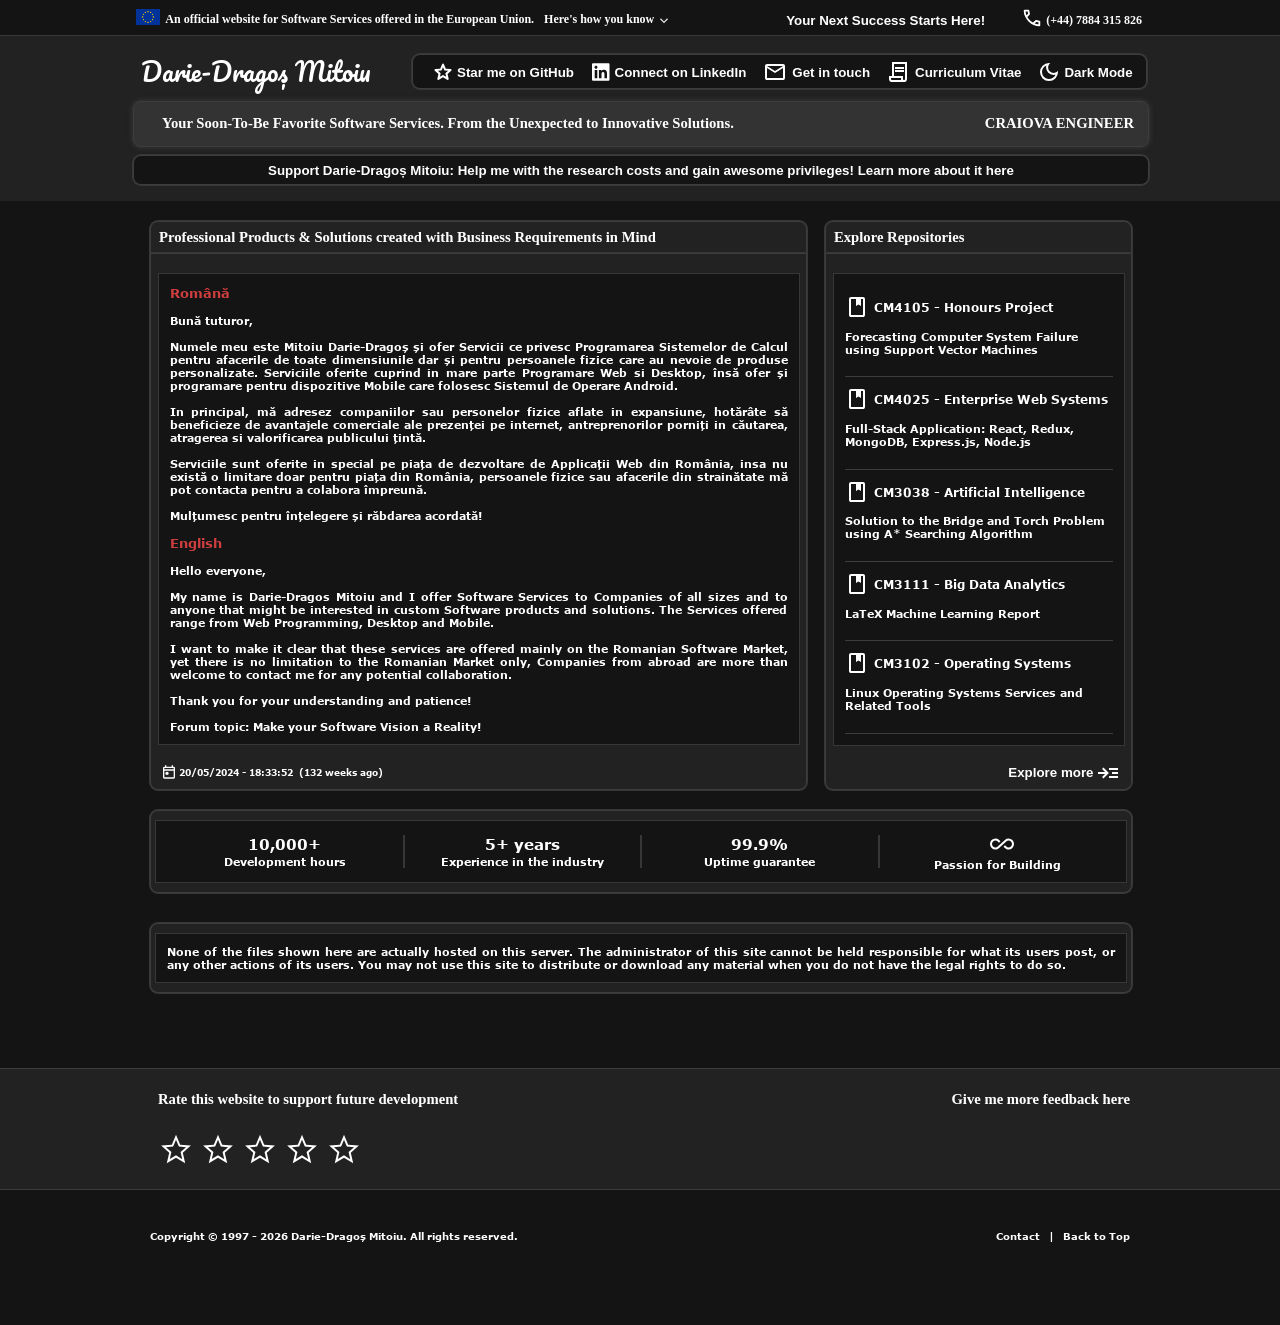
==== index.html @ 04f13c47 "Added Dark and Light Theme" ====
<!DOCTYPE html>
<html xmlns="http://www.w3.org/1999/xhtml" lang="en">
<head>
  <meta http-equiv="X-UA-Compatible" content="IE=Edge" />
  <meta http-equiv="Content-Type" content="text/html, charset=UTF-8" />
  <meta name="referrer" content="strict-origin-when-cross-origin" />
  <meta name="viewport" content="width=device-width, initial-scale=0.4, maximum-scale=1.0, user-scalable=1"/>
  <meta name="google" content="notranslate" />
  <meta name="ROBOTS" content="NOINDEX">
  <link rel="icon" href="./static/images/favicon.ico?v=3" type="image/x-icon" />
  <link rel="stylesheet" href="./static/styles/main.css">
  <title>Darie-Dragos Mitoiu Online</title>
</head>
<body id="bodyel" class="online-body theme-light not-logged">
<script type="text/javascript" src="./main.js" charset="utf-8"></script>
<div class="wrapper">
  <div class="main-banner">
    <div class="sub-banner">
      <div class="sub-banner-content">
        <label for="main-banner-toggle" title="An official website for Software Services offered on the European Market">
          <span>
            An official website for Software Services offered in the European Union.
            <em>Here's how you know</em>
          </span>
        </label>
        <div style="margin-left: auto; display: flex; flex-direction: row;">
          <div style="margin-right: 10px; position:relative; top: 7px;">
            <a href="mailto:dmitoiu@hotmail.com" target="_blank">
              <button class="announcement-button">
                <font color="white">
                  <b>
                    Your Next Success Starts Here!
                  </b>
                </font>
              </button>
            </a>
          </div>
          <div class="main-banner-phone-call">
            <svg xmlns="http://www.w3.org/2000/svg" style="fill: #fff; position:relative; top: 7px;" height="22" viewBox="0 -960 960 960" width="22">
              <path d="M798-120q-125 0-247-54.5T329-329Q229-429 174.5-551T120-798q0-18 12-30t30-12h162q14 0 25 9.5t13 22.5l26
              140q2 16-1 27t-11 19l-97 98q20 37 47.5 71.5T387-386q31 31 65 57.5t72 48.5l94-94q9-9 23.5-13.5T670-390l138
              28q14 4 23 14.5t9 23.5v162q0 18-12 30t-30 12ZM241-600l66-66-17-94h-89q5 41 14 81t26 79Zm358 358q39 17 79.5
              27t81.5 13v-88l-94-19-67 67ZM241-600Zm358 358Z"/>
            </svg>
            <label>
              (+44) 7884 315 826
            </label>
          </div>
        </div>
      </div>
    </div>
    <input type="checkbox" id="main-banner-toggle">
    <div class="banner-details">
      <div class="banner-domain-container">
        <div style="display: flex;flex-direction: row; justify-content: flex-start; align-items: center">
          <svg xmlns="http://www.w3.org/2000/svg" style="fill: #fff; position:relative; top: 0; right: 5px;" height="52" viewBox="0 -960 960 960" width="52">
            <path d="M200-280v-280h80v280h-80Zm240 0v-280h80v280h-80ZM80-120v-80h800v80H80Zm600-160v-280h80v280h-80ZM80-640v-80l400-200 400
            200v80H80Zm178-80h444-444Zm0 0h444L480-830 258-720Z"/>
          </svg>
        </div>
        <div class="domain-container-content">
          <h4>
            Official Websites use .ro domain
          </h4>
          <p>A .ro website should belong to a Romanian national registered in the European Union.
          A request for the domain owner details it is possible.</p>
        </div>
      </div>
      <div class="banner-security-container">
        <div style="display: flex;flex-direction: row; justify-content: flex-start; align-items: center">
          <svg xmlns="http://www.w3.org/2000/svg" style="fill: #fff; position:relative; top: 0; right: 5px;" height="52" viewBox="0 -960 960 960" width="52">
            <path d="M240-80q-33 0-56.5-23.5T160-160v-400q0-33 23.5-56.5T240-640h40v-80q0-83 58.5-141.5T480-920q83 0
            141.5 58.5T680-720v80h40q33 0 56.5 23.5T800-560v400q0 33-23.5 56.5T720-80H240Zm0-80h480v-400H240v400Zm240-120q33
            0 56.5-23.5T560-360q0-33-23.5-56.5T480-440q-33 0-56.5 23.5T400-360q0
            33 23.5 56.5T480-280ZM360-640h240v-80q0-50-35-85t-85-35q-50 0-85 35t-35
            85v80ZM240-160v-400 400Z"/>
          </svg>
        </div>
        <div class="security-container-content">
          <h4>
            Secure .ro Websites use HTTPS
          </h4>
          <p>https:// means you've safely connected to the .ro website, your data is encrypted
            while it is being processed and sent to the server.</p>
        </div>
      </div>
      <label class="banner-close-details" for="main-banner-toggle">X</label>
    </div>
  </div>
  <div class="main-header">
    <div class="sub-header">
      <div class="sub-header-container">
        <div class="trademark-container">
          <p class="trademark">Darie-Dragoș Mitoiu</p>
        </div>
        <div class="sub-header-bar">
          <div class="sub-header-content">
            <a href="https://github.com/dmitoiu" target="_blank">
              <button class="sub-header-content-link" style="margin-left: 5px;">
                <svg xmlns="http://www.w3.org/2000/svg" style="fill: #fff; position:relative; right: 2px;" height="24" viewBox="0 -960 960 960" width="24">
                  <path d="m354-287 126-76 126 77-33-144 111-96-146-13-58-136-58
                  135-146 13 111 97-33 143Zm126 18L314-169q-11 7-23
                  6t-21-8q-9-7-14-17.5t-2-23.5l44-189-147-127q-10-9-12.5-20.5T140-571q4-11
                  12-18t22-9l194-17 75-178q5-12 15.5-18t21.5-6q11 0 21.5 6t15.5 18l75 178
                  194 17q14 2 22 9t12 18q4 11 1.5 22.5T809-528L662-401l44 189q3 13-2
                  23.5T690-171q-9 7-21 8t-23-6L480-269Zm0-201Z"/>
                </svg>
                <font color="white">
                  <b>
                    Star me on GitHub
                  </b>
                </font>
              </button>
            </a>
            <a href="https://www.linkedin.com/in/dmitoiu" target="_blank">
              <button class="sub-header-content-link" style="margin-left: 5px;">
                <svg xmlns="http://www.w3.org/2000/svg" style="fill: #fff; padding-left: 6px; position:relative; right: 5px;" height="20" viewBox="0 0 448 512">
                  <path d="M416 32H31.9C14.3 32 0 46.5 0 64.3v383.4C0 465.5 14.3 480 31.9
                480H416c17.6 0 32-14.5 32-32.3V64.3c0-17.8-14.4-32.3-32-32.3zM135.4
                416H69V202.2h66.5V416zm-33.2-243c-21.3 0-38.5-17.3-38.5-38.5S80.9 96
                102.2 96c21.2 0 38.5 17.3 38.5 38.5 0 21.3-17.2 38.5-38.5 38.5zm282.1
                243h-66.4V312c0-24.8-.5-56.7-34.5-56.7-34.6 0-39.9 27-39.9
                54.9V416h-66.4V202.2h63.7v29.2h.9c8.9-16.8 30.6-34.5 62.9-34.5
                67.2 0 79.7 44.3 79.7 101.9V416z"/></svg>
                <font color="white">
                  <b>
                    Connect on LinkedIn
                  </b>
                </font>
              </button>
            </a>
            <a href="mailto:dmitoiu@hotmail.com">
              <button class="sub-header-content-link" style="margin-left: 5px;">
                <svg xmlns="http://www.w3.org/2000/svg" style="fill: #fff; padding-left: 5px; position:relative; right: 5px;" height="24" viewBox="0 -960 960 960" width="24">
                  <path d="M160-160q-33 0-56.5-23.5T80-240v-480q0-33 23.5-56.5T160-800h640q33 0 56.5
                23.5T880-720v480q0 33-23.5 56.5T800-160H160Zm320-280L160-640v400h640v-400L480-440Zm0-80
                320-200H160l320 200ZM160-640v-80 480-400Z"/></svg>
                <font color="white">
                  <b>
                    Get in touch
                  </b>
                </font>
              </button>
            </a>
            <a href="./static/docs/Darie-Dragos_Mitoiu_Resume.pdf" target="_blank">
              <button class="sub-header-content-link" style="margin-left: 5px;">
                <svg xmlns="http://www.w3.org/2000/svg" style="fill: #fff; padding-left: 4px; position:relative; right: 5px;" height="24" viewBox="0 -960 960 960" width="24">
                  <path d="M240-80q-50 0-85-35t-35-85v-120h120v-560h600v680q0 50-35 85t-85 35H240Zm480-80q17 0 28.5-11.5T760-200v-600H320v480h360v120q0 17 11.5 28.5T720-160ZM360-600v-80h360v80H360Zm0 120v-80h360v80H360ZM240-160h360v-80H200v40q0 17 11.5 28.5T240-160Zm0 0h-40 400-360Z"/>
                </svg>
                <font color="white">
                  <b>
                    Curriculum Vitae
                  </b>
                </font>
              </button>
            </a>
            <div>
              <button class="sub-header-content-link" id="themeToggleWidget" style="margin-left: 5px;">
                <div class="theme-toggle-widget-dark-mode" id="theme-container" style="margin-right: 2px;"></div>
                <font color="white" class="theme-toggle-label">
                  <b id="theme-label">
                    Dark Mode
                  </b>
                </font>
              </button>
            </div>
          </div>
        </div>
      </div>
      <div class="navigation-main-container">
        <div class="navigation">
          <div class="navigation-list-container">
            <div class="m-block-header">
              <h4>Your Soon-To-Be Favorite Software Services. From the Unexpected to Innovative Solutions.</h4>
              <div class="marketing-link" style="margin-left: auto;">
                <h4 style="text-transform: uppercase !important;">Craiova Engineer</h4>
              </div>
            </div>
          </div>
        </div>
        <div class="member-status-bar">

        </div>
        <div class="support-bar support-bar-container">
          <div class="support-bar-content">
            <font class="big">
              <b>
                <strong>Support</strong> Darie-Dragoș Mitoiu:
                <a href="https://github.com/dmitoiu">
                  Help me with the research costs and gain awesome privileges! Learn more about it here
                </a>
              </b>
            </font>
          </div>
        </div>
      </div>
    </div>
  </div>
  <div class="main-container">
    <div class="main-section">
      <div class="home-section visible">
        <div class="announcements-block">
          <div class="n-block">
            <div class="n-block-header">
              <h4>
                Professional Products & Solutions created with Business Requirements in Mind
              </h4>
            </div>
            <div class="n-block-content">
              <div class="n-block-inner-content">
                <div class="n-block-bold-content">
                  <font size="2" class="red">
                    Română
                  </font>
                  <br>
                  <br>
                  Bună tuturor,
                  <br>
                  <br>
                  Numele meu este Mitoiu Darie-Dragoș și ofer Servicii ce privesc Programarea Sistemelor de Calcul pentru afacerile de toate dimensiunile dar și pentru persoanele fizice care au nevoie de produse personalizate. Serviciile oferite cuprind in mare parte Programare Web si Desktop, însă ofer și programare pentru dispozitive Mobile care folosesc Sistemul de Operare Android.
                  <br>
                  <br>
                  In principal, mă adresez companiilor sau personelor fizice aflate in expansiune, hotărâte să beneficieze de avantajele comerciale ale prezenței pe internet, antreprenorilor porniți in căutarea, atragerea si valorificarea publicului țintă.
                  <br>
                  <br>
                  Serviciile sunt oferite in special pe piața de dezvoltare de Applicații Web din România, insa nu există o limitare doar pentru piața din România, persoanele fizice sau afacerile din strainătate mă pot contacta pentru a colabora împreună.
                  <br>
                  <br>
                  Mulțumesc pentru înțelegere și răbdarea acordată!
                  <br>
                  <br>
                  <font size="2" class="red">
                    English
                  </font>
                  <br>
                  <br>
                  Hello everyone,
                  <br>
                  <br>
                  My name is Darie-Dragos Mitoiu and I offer Software Services to Companies of all sizes and to anyone that might be interested in custom Software products and solutions. The Services offered range from Web Programming, Desktop and Mobile.
                  <br>
                  <br>
                  I want to make it clear that these services are offered mainly on the Romanian Software Market, yet there is no limitation to the Romanian Market only, Companies from abroad are more than welcome to contact me for any potential collaboration.
                  <br>
                  <br>
                  Thank you for your understanding and patience!
                  <br>
                  <br>
                  Forum topic: <a href="#">Make your Software Vision a Reality!</a>
                </div>
              </div>
              <div class="n-block-footer" style="display: flex; flex-direction: row; align-items: center; min-height: 25px;">
                <svg xmlns="http://www.w3.org/2000/svg" style="fill: #fff; position:relative; top: 0; margin-right: 2px;" height="16" viewBox="0 -960 960 960" width="16">
                  <path d="M360-300q-42 0-71-29t-29-71q0-42 29-71t71-29q42 0 71 29t29 71q0 42-29 71t-71 29ZM200-80q-33
                  0-56.5-23.5T120-160v-560q0-33 23.5-56.5T200-800h40v-80h80v80h320v-80h80v80h40q33 0 56.5
                  23.5T840-720v560q0 33-23.5 56.5T760-80H200Zm0-80h560v-400H200v400Zm0-480h560v-80H200v80Zm0
                  0v-80 80Z"/>
                </svg>
                <font class="small n-block-footer-published">
                  20/05/2024 - 18:33:52
                </font>
              </div>
            </div>
          </div>
        </div>
        <div class="activity-block">
          <div class="s-block">
            <div class="s-block-header">
              <h4>
                Explore Repositories
              </h4>
            </div>
            <div class="s-block-content">
              <div class="s-block-inner-content">
                <div class="s-block-bold-content">
                  <div class="repository-block">
                    <div class="repository-header">
                      <svg xmlns="http://www.w3.org/2000/svg" style="fill: #fff; padding-left: 5px; position:relative; right: 5px;" height="24" viewBox="0 -960 960 960">
                        <path d="M240-80q-33 0-56.5-23.5T160-160v-640q0-33 23.5-56.5T240-880h480q33 0 56.5 23.5T800-800v640q0 33-23.5 56.5T720-80H240Zm0-80h480v-640h-80v280l-100-60-100 60v-280H240v640Zm0 0v-640 640Zm200-360 100-60 100 60-100-60-100 60Z"/>
                      </svg>
                      <div class="repository-title">
                        <a href="https://github.com/dmitoiu/CM4105-Honours-Project" target="_blank">
                          <font class="medium">
                            CM4105 - Honours Project
                          </font>
                        </a>
                      </div>
                    </div>
                    <div class="repository-description">
                      <p>
                        Forecasting Computer System Failure using Support Vector Machines
                      </p>
                    </div>
                  </div>
                  <div class="repository-block">
                    <div class="repository-header">
                      <svg xmlns="http://www.w3.org/2000/svg" style="fill: #fff; padding-left: 5px; position:relative; right: 5px;" height="24" viewBox="0 -960 960 960">
                        <path d="M240-80q-33 0-56.5-23.5T160-160v-640q0-33 23.5-56.5T240-880h480q33 0 56.5 23.5T800-800v640q0 33-23.5 56.5T720-80H240Zm0-80h480v-640h-80v280l-100-60-100 60v-280H240v640Zm0 0v-640 640Zm200-360 100-60 100 60-100-60-100 60Z"/>
                      </svg>
                      <div class="repository-title">
                        <a href="https://github.com/dmitoiu/CM4025-Enterprise-Web-Systems" target="_blank">
                          <font class="medium">
                            CM4025 - Enterprise Web Systems
                          </font>
                        </a>
                      </div>
                    </div>
                    <div class="repository-description">
                      <p>
                        Full-Stack Application: React, Redux, MongoDB, Express.js, Node.js
                      </p>
                    </div>
                  </div>
                  <div class="repository-block">
                    <div class="repository-header">
                      <svg xmlns="http://www.w3.org/2000/svg" style="fill: #fff; padding-left: 5px; position:relative; right: 5px;" height="24" viewBox="0 -960 960 960">
                        <path d="M240-80q-33 0-56.5-23.5T160-160v-640q0-33 23.5-56.5T240-880h480q33 0 56.5 23.5T800-800v640q0 33-23.5 56.5T720-80H240Zm0-80h480v-640h-80v280l-100-60-100 60v-280H240v640Zm0 0v-640 640Zm200-360 100-60 100 60-100-60-100 60Z"/>
                      </svg>
                      <div class="repository-title">
                        <a href="https://github.com/dmitoiu/CM3038-Artificial-Intelligence-for-Problem-Solving" target="_blank">
                          <font class="medium">
                            CM3038 - Artificial Intelligence
                          </font>
                        </a>
                      </div>
                    </div>
                    <div class="repository-description">
                      <p>
                        Solution to the Bridge and Torch Problem using A* Searching Algorithm
                      </p>
                    </div>
                  </div>
                  <div class="repository-block">
                    <div class="repository-header">
                      <svg xmlns="http://www.w3.org/2000/svg" style="fill: #fff; padding-left: 5px; position:relative; right: 5px;" height="24" viewBox="0 -960 960 960">
                        <path d="M240-80q-33 0-56.5-23.5T160-160v-640q0-33 23.5-56.5T240-880h480q33 0 56.5 23.5T800-800v640q0 33-23.5 56.5T720-80H240Zm0-80h480v-640h-80v280l-100-60-100 60v-280H240v640Zm0 0v-640 640Zm200-360 100-60 100 60-100-60-100 60Z"/>
                      </svg>
                      <div class="repository-title">
                        <a href="https://github.com/dmitoiu/CM3111-Big-Data-Analytics" target="_blank">
                          <font class="medium">
                            CM3111 - Big Data Analytics
                          </font>
                        </a>
                      </div>
                    </div>
                    <div class="repository-description">
                      <p>
                        LaTeX Machine Learning Report
                      </p>
                    </div>
                  </div>
                  <div class="repository-block">
                    <div class="repository-header">
                      <svg xmlns="http://www.w3.org/2000/svg" style="fill: #fff; padding-left: 5px; position:relative; right: 5px;" height="24" viewBox="0 -960 960 960">
                        <path d="M240-80q-33 0-56.5-23.5T160-160v-640q0-33 23.5-56.5T240-880h480q33 0 56.5 23.5T800-800v640q0 33-23.5 56.5T720-80H240Zm0-80h480v-640h-80v280l-100-60-100 60v-280H240v640Zm0 0v-640 640Zm200-360 100-60 100 60-100-60-100 60Z"/>
                      </svg>
                      <div class="repository-title">
                        <a href="https://github.com/dmitoiu/CM3102-Operating-Systems" target="_blank">
                          <font class="medium">
                            CM3102 - Operating Systems
                          </font>
                        </a>
                      </div>
                    </div>
                    <div class="repository-description">
                      <p>
                        Linux Operating Systems Services and Related Tools
                      </p>
                    </div>
                  </div>
                </div>
                <div class="s-block-footer" style="display: flex; flex-direction: row; justify-content: flex-end;">
                  <a href="https://github.com/dmitoiu" target="_blank">
                    <button class="sub-header-content-link">
                      <font color="white">
                        <b>
                          Explore more
                        </b>
                      </font>
                      <svg xmlns="http://www.w3.org/2000/svg" style="fill: #fff; position:relative; left: 2px;" height="24" viewBox="0 -960 960 960" width="24">
                        <path d="m298-262-56-56 121-122H80v-80h283L242-642l56-56 218 218-218
                        218Zm222-18v-80h360v80H520Zm0-320v-80h360v80H520Zm120
                        160v-80h240v80H640Z"/>
                      </svg>
                    </button>
                  </a>
                </div>
              </div>
            </div>
          </div>
        </div>
        <div class="hiring-block"></div>
        <div class="repositories-block"></div>
        <div class="platform-block">
          <div class="p-block">
            <div class="p-block-content">
              <div class="p-block-inner-content">
                <div class="p-block-bold-content">
                  <div class="p-block-platform">
                    <h2>10,000+</h2>
                    <p>Development hours</p>
                  </div>
                  <div class="p-block-platform">
                    <h2><script>document.write(((new Date()-new Date(2021,7,2))/(1000*60*60*24*365)).toFixed(0))</script>+ years</h2>
                    <p>Experience in the industry</p>
                  </div>
                  <div class="p-block-platform">
                    <h2>99.9%</h2>
                    <p>Uptime guarantee</p>
                  </div>
                  <div class="p-block-platform" style="border: none;">
                    <svg xmlns="http://www.w3.org/2000/svg" style="fill: #fff; margin-left: 5px; position:relative; left: 2px;" height="24" viewBox="0 -960 960 960" width="24">
                      <path d="M220-260q-92 0-156-64T0-480q0-92 64-156t156-64q37 0 71 13t61 37l68
                      62-60 54-62-56q-16-14-36-22t-42-8q-58 0-99 41t-41 99q0 58 41 99t99 41q22 0
                      42-8t36-22l310-280q27-24 61-37t71-13q92 0 156 64t64 156q0 92-64 156t-156
                      64q-37 0-71-13t-61-37l-68-62 60-54 62 56q16 14 36 22t42 8q58 0
                      99-41t41-99q0-58-41-99t-99-41q-22 0-42 8t-36 22L352-310q-27
                      24-61 37t-71 13Z"/>
                    </svg>
                    <p>Passion for Building</p>
                  </div>
                </div>
              </div>
            </div>
          </div>
        </div>
        <div class="services-block" style="display: none;">
          <div class="services-block-header">
            <h1>Innovative Software Services that evolve with your ambitions</h1>
            <p>
              Stay ahead with cutting-edge software solutions designed to grow alongside your goals.
              Whether you're streamlining operations, enhancing customer experiences, or scaling your
              business, these services adapt to your needs—empowering you with the right tools to
              succeed.
            </p>
          </div>
          <div class="services-block-container">
            <div class="item-s-block">
              <div class="item-s-block-content">
                <div class="item-s-block-content-left">
                  <div class="item-s-block-instance">
                    <article class="s-block-card-boost">
                      <div class="s-block-card">
                        <div class="s-block-card-header">
                          <h4>Web Development</h4>
                        </div>
                        <div class="s-block-card-content">
                          <div class="s-block-card-inner-content">
                            <div class="s-block-card-bold-content">
                              Specializing in crafting exceptional, high-quality marketing pages,
                              the focus is on creating designs that leave a lasting impression.
                              Each page is carefully designed to highlight key messages and engage
                              visitors effectively. The rest of the website serves as a minimal
                              framework, using placeholder text to maintain layout and structure
                              until the full content is ready.
                            </div>
                          </div>
                        </div>
                      </div>
                    </article>
                  </div>
                  <div class="item-s-block-instance">
                    <article class="s-block-card-boost">
                      <div class="s-block-card">
                        <div class="s-block-card-header">
                          <h4>E-Commerce</h4>
                        </div>
                        <div class="s-block-card-content">
                          <div class="s-block-card-inner-content">
                            <div class="s-block-card-bold-content">
                              Committed to modern e-commerce development, the goal is to create sleek,
                              efficient online stores that seamlessly integrate branding. This often involves
                              refining and customizing well-tested Shopify templates, ensuring a professional
                              and user-friendly shopping experience without unnecessary complications.
                              Every store is built with performance, reliability, and ease of management in mind.
                            </div>
                          </div>
                        </div>
                      </div>
                    </article>
                  </div>
                </div>
                <div class="item-s-block-content-right">
                  <div class="item-s-block-instance">
                    <article class="s-block-card-boost">
                      <div class="s-block-card">
                        <div class="s-block-card-header">
                          <h4>Application Development</h4>
                        </div>
                        <div class="s-block-card-content">
                          <div class="s-block-card-inner-content">
                            <div class="s-block-card-bold-content">
                              Passionate about application development, the goal is to build high-performance,
                              scalable, and user-friendly solutions using the latest frameworks and technologies.
                              Each project is crafted with precision, ensuring reliability, efficiency, and
                              the flexibility to adapt to changing requirements, from seamless front-end
                              experiences to powerful back-end architecture.
                            </div>
                          </div>
                        </div>
                      </div>
                    </article>
                  </div>
                  <div class="item-s-block-instance">
                    <article class="s-block-card-boost">
                      <div class="s-block-card">
                        <div class="s-block-card-header">
                          <h4>Custom Content Management</h4>
                        </div>
                        <div class="s-block-card-content">
                          <div class="s-block-card-inner-content">
                            <div class="s-block-card-bold-content">
                              Understanding the importance of a robust and tailored content management system,
                              the approach focuses on providing efficient and scalable solutions.
                              By running all client projects within a single, well-optimized Joomla instance,
                              content management remains streamlined, consistent, and easy to maintain.
                              This ensures reliability, flexibility, and a seamless workflow for handling
                              diverse content needs.
                            </div>
                          </div>
                        </div>
                      </div>
                    </article>
                  </div>
                </div>
              </div>
              <div class="services-block-footer" style="display: flex; flex-direction: row; align-items: center">
                <p>
                  Scalable Digital Solutions Designed to Enhance Your Online Presence and Drive Business Growth.
                </p>
                <a style="display: inline-block; margin-left: auto;" href="https://github.com/dmitoiu" target="_blank">
                  <button class="sub-header-content-link">
                    <font color="white">
                      <b>
                        Explore more services and offers
                      </b>
                    </font>
                    <svg xmlns="http://www.w3.org/2000/svg" style="fill: #fff; margin-left: 5px; position:relative; left: 2px;" height="24" viewBox="0 -960 960 960" width="24">
                      <path d="M160-120q-33 0-56.5-23.5T80-200v-440q0-33 23.5-56.5T160-720h160v-80q0-33
                      23.5-56.5T400-880h160q33 0 56.5 23.5T640-800v80h160q33 0 56.5 23.5T880-640v440q0
                      33-23.5 56.5T800-120H160Zm240-600h160v-80H400v80Zm400 360H600v80H360v-80H160v160h640v-160Zm-360
                      0h80v-80h-80v80Zm-280-80h200v-80h240v80h200v-200H160v200Zm320 40Z"/>
                    </svg>
                  </button>
                </a>
              </div>
            </div>
          </div>
        </div>
        <div class="pricing-block" style="display: none;">
          <div class="pricing-block-header">
            <h1>Pricing that fits your needs</h1>
            <p>Choose an affordable plan that's packed with the best website features to engage with your audience,
              creating customer loyalty and drive sales. Whether you're a small business, entrepreneur or an established
              company, these plans are created to provide the tools for your online success.
            </p>
          </div>
          <div class="pricing-block-container">
            <div class="pricing-block-inner-container">
              <div class="pricing-block-item">
                <h3>Standard</h3>
                <p>
                  <span class="pricing-block-item-header">€149</span>
                  <span>/ project</span>
                </p>
                <p style="margin-top: 1.5rem;">
                  €149 per project - no monthly fees
                </p>
                <div style="display: inline-block; width: 282px; max-width: 282px;">
                  <a href="mailto:dmitoiu@hotmail.com" target="_blank">
                    <button class="pricing-block-button">
                      <font color="white" style="text-align: center; margin: 0 auto;">
                        <b>
                          Purchase Project
                        </b>
                      </font>
                    </button>
                  </a>
                </div>
                <p style="margin-top: 2rem; font-weight: bold">Everything necessary to get started.</p>
                <ul style="margin-top: 1.5rem;">
                  <li style="display: flex; align-items: center; margin-bottom: 0.5rem">
                    <svg xmlns="http://www.w3.org/2000/svg" style="fill: #fff;" height="24px" viewBox="0 -960 960 960" width="24px">
                      <path d="m424-296 282-282-56-56-226 226-114-114-56 56 170 170Zm56
                        216q-83 0-156-31.5T197-197q-54-54-85.5-127T80-480q0-83
                        31.5-156T197-763q54-54 127-85.5T480-880q83 0 156 31.5T763-763q54
                        54 85.5 127T880-480q0 83-31.5 156T763-197q-54 54-127
                        85.5T480-80Zm0-80q134 0 227-93t93-227q0-134-93-227t-227-93q-134
                        0-227 93t-93 227q0 134 93 227t227 93Zm0-320Z"/>
                    </svg>
                    <span style="margin-left: 0.85rem;">
                        1 Product
                      </span>
                  </li>
                  <li style="display: flex; align-items: center; margin-bottom: 0.5rem">
                    <svg xmlns="http://www.w3.org/2000/svg" style="fill: #fff;" height="24px" viewBox="0 -960 960 960" width="24px">
                      <path d="m424-296 282-282-56-56-226 226-114-114-56 56 170 170Zm56
                        216q-83 0-156-31.5T197-197q-54-54-85.5-127T80-480q0-83
                        31.5-156T197-763q54-54 127-85.5T480-880q83 0 156 31.5T763-763q54
                        54 85.5 127T880-480q0 83-31.5 156T763-197q-54 54-127
                        85.5T480-80Zm0-80q134 0 227-93t93-227q0-134-93-227t-227-93q-134
                        0-227 93t-93 227q0 134 93 227t227 93Zm0-320Z"/>
                    </svg>
                    <span style="margin-left: 0.85rem;">
                        Presentation Website - Up to 3 Pages
                      </span>
                  </li>
                  <li style="display: flex; align-items: center; margin-bottom: 0.5rem">
                    <svg xmlns="http://www.w3.org/2000/svg" style="fill: #fff;" height="24px" viewBox="0 -960 960 960" width="24px">
                      <path d="m424-296 282-282-56-56-226 226-114-114-56 56 170 170Zm56
                        216q-83 0-156-31.5T197-197q-54-54-85.5-127T80-480q0-83
                        31.5-156T197-763q54-54 127-85.5T480-880q83 0 156 31.5T763-763q54
                        54 85.5 127T880-480q0 83-31.5 156T763-197q-54 54-127
                        85.5T480-80Zm0-80q134 0 227-93t93-227q0-134-93-227t-227-93q-134
                        0-227 93t-93 227q0 134 93 227t227 93Zm0-320Z"/>
                    </svg>
                    <span style="margin-left: 0.85rem;">
                        Basic Analytics
                      </span>
                  </li>
                  <li style="display: flex; align-items: center; margin-bottom: 0.5rem">
                    <svg xmlns="http://www.w3.org/2000/svg" style="fill: #fff;" height="24px" viewBox="0 -960 960 960" width="24px">
                      <path d="m424-296 282-282-56-56-226 226-114-114-56 56 170 170Zm56
                        216q-83 0-156-31.5T197-197q-54-54-85.5-127T80-480q0-83
                        31.5-156T197-763q54-54 127-85.5T480-880q83 0 156 31.5T763-763q54
                        54 85.5 127T880-480q0 83-31.5 156T763-197q-54 54-127
                        85.5T480-80Zm0-80q134 0 227-93t93-227q0-134-93-227t-227-93q-134
                        0-227 93t-93 227q0 134 93 227t227 93Zm0-320Z"/>
                    </svg>
                    <span style="margin-left: 0.85rem;">
                        48-hour support response time
                      </span>
                  </li>
                  <li style="display: flex; align-items: center; margin-bottom: 0.5rem">
                    <svg xmlns="http://www.w3.org/2000/svg" style="fill: #fff;" height="24px" viewBox="0 -960 960 960" width="24px">
                      <path d="m424-296 282-282-56-56-226 226-114-114-56 56 170 170Zm56
                        216q-83 0-156-31.5T197-197q-54-54-85.5-127T80-480q0-83
                        31.5-156T197-763q54-54 127-85.5T480-880q83 0 156 31.5T763-763q54
                        54 85.5 127T880-480q0 83-31.5 156T763-197q-54 54-127
                        85.5T480-80Zm0-80q134 0 227-93t93-227q0-134-93-227t-227-93q-134
                        0-227 93t-93 227q0 134 93 227t227 93Zm0-320Z"/>
                    </svg>
                    <span style="margin-left: 0.85rem;">
                        SEO Optimization
                      </span>
                  </li>
                  <li style="display: flex; align-items: center; margin-bottom: 0.5rem">
                    <svg xmlns="http://www.w3.org/2000/svg" style="fill: #fff;" height="24px" viewBox="0 -960 960 960" width="24px">
                      <path d="m424-296 282-282-56-56-226 226-114-114-56 56 170 170Zm56
                        216q-83 0-156-31.5T197-197q-54-54-85.5-127T80-480q0-83
                        31.5-156T197-763q54-54 127-85.5T480-880q83 0 156 31.5T763-763q54
                        54 85.5 127T880-480q0 83-31.5 156T763-197q-54 54-127
                        85.5T480-80Zm0-80q134 0 227-93t93-227q0-134-93-227t-227-93q-134
                        0-227 93t-93 227q0 134 93 227t227 93Zm0-320Z"/>
                    </svg>
                    <span style="margin-left: 0.85rem;">
                        Email Support
                      </span>
                  </li>
                  <li style="display: flex; align-items: center; margin-bottom: 0.5rem">
                    <svg xmlns="http://www.w3.org/2000/svg" style="fill: #fff;" height="24px" viewBox="0 -960 960 960" width="24px">
                      <path d="m424-296 282-282-56-56-226 226-114-114-56 56 170 170Zm56
                        216q-83 0-156-31.5T197-197q-54-54-85.5-127T80-480q0-83
                        31.5-156T197-763q54-54 127-85.5T480-880q83 0 156 31.5T763-763q54
                        54 85.5 127T880-480q0 83-31.5 156T763-197q-54 54-127
                        85.5T480-80Zm0-80q134 0 227-93t93-227q0-134-93-227t-227-93q-134
                        0-227 93t-93 227q0 134 93 227t227 93Zm0-320Z"/>
                    </svg>
                    <span style="margin-left: 0.85rem;">
                        Image Optimization
                      </span>
                  </li>
                  <li style="display: flex; align-items: center; margin-bottom: 0.5rem">
                    <svg xmlns="http://www.w3.org/2000/svg" style="fill: #fff;" height="24px" viewBox="0 -960 960 960" width="24px">
                      <path d="m424-296 282-282-56-56-226 226-114-114-56 56 170 170Zm56
                        216q-83 0-156-31.5T197-197q-54-54-85.5-127T80-480q0-83
                        31.5-156T197-763q54-54 127-85.5T480-880q83 0 156 31.5T763-763q54
                        54 85.5 127T880-480q0 83-31.5 156T763-197q-54 54-127
                        85.5T480-80Zm0-80q134 0 227-93t93-227q0-134-93-227t-227-93q-134
                        0-227 93t-93 227q0 134 93 227t227 93Zm0-320Z"/>
                    </svg>
                    <span style="margin-left: 0.85rem;">
                        Social Media Integration
                      </span>
                  </li>
                  <li style="display: flex; align-items: center; margin-bottom: 0.5rem">
                    <svg xmlns="http://www.w3.org/2000/svg" style="fill: #fff;" height="24px" viewBox="0 -960 960 960" width="24px">
                      <path d="m424-296 282-282-56-56-226 226-114-114-56 56 170 170Zm56
                        216q-83 0-156-31.5T197-197q-54-54-85.5-127T80-480q0-83
                        31.5-156T197-763q54-54 127-85.5T480-880q83 0 156 31.5T763-763q54
                        54 85.5 127T880-480q0 83-31.5 156T763-197q-54 54-127
                        85.5T480-80Zm0-80q134 0 227-93t93-227q0-134-93-227t-227-93q-134
                        0-227 93t-93 227q0 134 93 227t227 93Zm0-320Z"/>
                    </svg>
                    <span style="margin-left: 0.85rem;">
                        SSL Certificate Installation
                      </span>
                  </li>
                </ul>
              </div>
              <div class="pricing-block-item">
                <h3>Advanced</h3>
                <p>
                  <span class="pricing-block-item-header">€349</span>
                  <span>/ project</span>
                </p>
                <p style="margin-top: 1.5rem;">
                  €349 per project - no monthly fees
                </p>
                <div style="display: inline-block; width: 282px; max-width: 282px;">
                  <a href="mailto:dmitoiu@hotmail.com" target="_blank">
                    <button class="pricing-block-button">
                      <font color="white" style="text-align: center; margin: 0 auto;">
                        <b>
                          Purchase Project
                        </b>
                      </font>
                    </button>
                  </a>
                </div>
                <p style="margin-top: 2rem; font-weight: bold">Everything in Standard, plus other tools.</p>
                <ul style="margin-top: 1.5rem;">
                  <li style="display: flex; align-items: center; margin-bottom: 0.5rem">
                    <svg xmlns="http://www.w3.org/2000/svg" style="fill: #fff;" height="24px" viewBox="0 -960 960 960" width="24px">
                      <path d="m424-296 282-282-56-56-226 226-114-114-56 56 170 170Zm56
                        216q-83 0-156-31.5T197-197q-54-54-85.5-127T80-480q0-83
                        31.5-156T197-763q54-54 127-85.5T480-880q83 0 156 31.5T763-763q54
                        54 85.5 127T880-480q0 83-31.5 156T763-197q-54 54-127
                        85.5T480-80Zm0-80q134 0 227-93t93-227q0-134-93-227t-227-93q-134
                        0-227 93t-93 227q0 134 93 227t227 93Zm0-320Z"/>
                    </svg>
                    <span style="margin-left: 0.85rem;">
                        1 Product
                      </span>
                  </li>
                  <li style="display: flex; align-items: center; margin-bottom: 0.5rem">
                    <svg xmlns="http://www.w3.org/2000/svg" style="fill: #fff;" height="24px" viewBox="0 -960 960 960" width="24px">
                      <path d="m424-296 282-282-56-56-226 226-114-114-56 56 170 170Zm56
                        216q-83 0-156-31.5T197-197q-54-54-85.5-127T80-480q0-83
                        31.5-156T197-763q54-54 127-85.5T480-880q83 0 156 31.5T763-763q54
                        54 85.5 127T880-480q0 83-31.5 156T763-197q-54 54-127
                        85.5T480-80Zm0-80q134 0 227-93t93-227q0-134-93-227t-227-93q-134
                        0-227 93t-93 227q0 134 93 227t227 93Zm0-320Z"/>
                    </svg>
                    <span style="margin-left: 0.85rem;">
                        Marketplace Website - Up to 5 Pages
                      </span>
                  </li>
                  <li style="display: flex; align-items: center; margin-bottom: 0.5rem">
                    <svg xmlns="http://www.w3.org/2000/svg" style="fill: #fff;" height="24px" viewBox="0 -960 960 960" width="24px">
                      <path d="m424-296 282-282-56-56-226 226-114-114-56 56 170 170Zm56
                        216q-83 0-156-31.5T197-197q-54-54-85.5-127T80-480q0-83
                        31.5-156T197-763q54-54 127-85.5T480-880q83 0 156 31.5T763-763q54
                        54 85.5 127T880-480q0 83-31.5 156T763-197q-54 54-127
                        85.5T480-80Zm0-80q134 0 227-93t93-227q0-134-93-227t-227-93q-134
                        0-227 93t-93 227q0 134 93 227t227 93Zm0-320Z"/>
                    </svg>
                    <span style="margin-left: 0.85rem;">
                        Advanced Analytics
                      </span>
                  </li>
                  <li style="display: flex; align-items: center; margin-bottom: 0.5rem">
                    <svg xmlns="http://www.w3.org/2000/svg" style="fill: #fff;" height="24px" viewBox="0 -960 960 960" width="24px">
                      <path d="m424-296 282-282-56-56-226 226-114-114-56 56 170 170Zm56
                        216q-83 0-156-31.5T197-197q-54-54-85.5-127T80-480q0-83
                        31.5-156T197-763q54-54 127-85.5T480-880q83 0 156 31.5T763-763q54
                        54 85.5 127T880-480q0 83-31.5 156T763-197q-54 54-127
                        85.5T480-80Zm0-80q134 0 227-93t93-227q0-134-93-227t-227-93q-134
                        0-227 93t-93 227q0 134 93 227t227 93Zm0-320Z"/>
                    </svg>
                    <span style="margin-left: 0.85rem;">
                        24-hour support response time
                      </span>
                  </li>
                  <li style="display: flex; align-items: center; margin-bottom: 0.5rem">
                    <svg xmlns="http://www.w3.org/2000/svg" style="fill: #fff;" height="24px" viewBox="0 -960 960 960" width="24px">
                      <path d="m424-296 282-282-56-56-226 226-114-114-56 56 170 170Zm56
                        216q-83 0-156-31.5T197-197q-54-54-85.5-127T80-480q0-83
                        31.5-156T197-763q54-54 127-85.5T480-880q83 0 156 31.5T763-763q54
                        54 85.5 127T880-480q0 83-31.5 156T763-197q-54 54-127
                        85.5T480-80Zm0-80q134 0 227-93t93-227q0-134-93-227t-227-93q-134
                        0-227 93t-93 227q0 134 93 227t227 93Zm0-320Z"/>
                    </svg>
                    <span style="margin-left: 0.85rem;">
                        SEO & Performance Optimization
                      </span>
                  </li>
                  <li style="display: flex; align-items: center; margin-bottom: 0.5rem">
                    <svg xmlns="http://www.w3.org/2000/svg" style="fill: #fff;" height="24px" viewBox="0 -960 960 960" width="24px">
                      <path d="m424-296 282-282-56-56-226 226-114-114-56 56 170 170Zm56
                        216q-83 0-156-31.5T197-197q-54-54-85.5-127T80-480q0-83
                        31.5-156T197-763q54-54 127-85.5T480-880q83 0 156 31.5T763-763q54
                        54 85.5 127T880-480q0 83-31.5 156T763-197q-54 54-127
                        85.5T480-80Zm0-80q134 0 227-93t93-227q0-134-93-227t-227-93q-134
                        0-227 93t-93 227q0 134 93 227t227 93Zm0-320Z"/>
                    </svg>
                    <span style="margin-left: 0.85rem;">
                        Priority Email Support
                      </span>
                  </li>
                  <li style="display: flex; align-items: center; margin-bottom: 0.5rem">
                    <svg xmlns="http://www.w3.org/2000/svg" style="fill: #fff;" height="24px" viewBox="0 -960 960 960" width="24px">
                      <path d="m424-296 282-282-56-56-226 226-114-114-56 56 170 170Zm56
                        216q-83 0-156-31.5T197-197q-54-54-85.5-127T80-480q0-83
                        31.5-156T197-763q54-54 127-85.5T480-880q83 0 156 31.5T763-763q54
                        54 85.5 127T880-480q0 83-31.5 156T763-197q-54 54-127
                        85.5T480-80Zm0-80q134 0 227-93t93-227q0-134-93-227t-227-93q-134
                        0-227 93t-93 227q0 134 93 227t227 93Zm0-320Z"/>
                    </svg>
                    <span style="margin-left: 0.85rem;">
                        Load Time Optimization
                      </span>
                  </li>
                  <li style="display: flex; align-items: center; margin-bottom: 0.5rem">
                    <svg xmlns="http://www.w3.org/2000/svg" style="fill: #fff;" height="24px" viewBox="0 -960 960 960" width="24px">
                      <path d="m424-296 282-282-56-56-226 226-114-114-56 56 170 170Zm56
                        216q-83 0-156-31.5T197-197q-54-54-85.5-127T80-480q0-83
                        31.5-156T197-763q54-54 127-85.5T480-880q83 0 156 31.5T763-763q54
                        54 85.5 127T880-480q0 83-31.5 156T763-197q-54 54-127
                        85.5T480-80Zm0-80q134 0 227-93t93-227q0-134-93-227t-227-93q-134
                        0-227 93t-93 227q0 134 93 227t227 93Zm0-320Z"/>
                    </svg>
                    <span style="margin-left: 0.85rem;">
                        Payments Integration Services
                      </span>
                  </li>
                  <li style="display: flex; align-items: center; margin-bottom: 0.5rem">
                    <svg xmlns="http://www.w3.org/2000/svg" style="fill: #fff;" height="24px" viewBox="0 -960 960 960" width="24px">
                      <path d="m424-296 282-282-56-56-226 226-114-114-56 56 170 170Zm56
                        216q-83 0-156-31.5T197-197q-54-54-85.5-127T80-480q0-83
                        31.5-156T197-763q54-54 127-85.5T480-880q83 0 156 31.5T763-763q54
                        54 85.5 127T880-480q0 83-31.5 156T763-197q-54 54-127
                        85.5T480-80Zm0-80q134 0 227-93t93-227q0-134-93-227t-227-93q-134
                        0-227 93t-93 227q0 134 93 227t227 93Zm0-320Z"/>
                    </svg>
                    <span style="margin-left: 0.85rem;">
                        SSL Certificate Installation
                      </span>
                  </li>
                </ul>
              </div>
              <div class="pricing-block-item">
                <h3>Enterprise</h3>
                <p>
                  <span class="pricing-block-item-header">Custom</span>
                  <span>/ project</span>
                </p>
                <p style="margin-top: 1.5rem;">
                  custom project pricing - no hidden fees
                </p>
                <div style="display: inline-block; width: 282px; max-width: 282px;">
                  <a href="mailto:dmitoiu@hotmail.com" target="_blank">
                    <button class="pricing-block-button">
                      <font color="white" style="text-align: center; margin: 0 auto;">
                        <b>
                          Contact for Pricing
                        </b>
                      </font>
                    </button>
                  </a>
                </div>
                <p style="margin-top: 2rem; font-weight: bold">Everything in Advanced, plus custom.</p>
                <ul style="margin-top: 1.5rem;">
                  <li style="display: flex; align-items: center; margin-bottom: 0.5rem">
                    <svg xmlns="http://www.w3.org/2000/svg" style="fill: #fff;" height="24px" viewBox="0 -960 960 960" width="24px">
                      <path d="m424-296 282-282-56-56-226 226-114-114-56 56 170 170Zm56
                        216q-83 0-156-31.5T197-197q-54-54-85.5-127T80-480q0-83
                        31.5-156T197-763q54-54 127-85.5T480-880q83 0 156 31.5T763-763q54
                        54 85.5 127T880-480q0 83-31.5 156T763-197q-54 54-127
                        85.5T480-80Zm0-80q134 0 227-93t93-227q0-134-93-227t-227-93q-134
                        0-227 93t-93 227q0 134 93 227t227 93Zm0-320Z"/>
                    </svg>
                    <span style="margin-left: 0.85rem;">
                        Unlimited Products
                      </span>
                  </li>
                  <li style="display: flex; align-items: center; margin-bottom: 0.5rem">
                    <svg xmlns="http://www.w3.org/2000/svg" style="fill: #fff;" height="24px" viewBox="0 -960 960 960" width="24px">
                      <path d="m424-296 282-282-56-56-226 226-114-114-56 56 170 170Zm56
                        216q-83 0-156-31.5T197-197q-54-54-85.5-127T80-480q0-83
                        31.5-156T197-763q54-54 127-85.5T480-880q83 0 156 31.5T763-763q54
                        54 85.5 127T880-480q0 83-31.5 156T763-197q-54 54-127
                        85.5T480-80Zm0-80q134 0 227-93t93-227q0-134-93-227t-227-93q-134
                        0-227 93t-93 227q0 134 93 227t227 93Zm0-320Z"/>
                    </svg>
                    <span style="margin-left: 0.85rem;">
                        Custom Product - Unlimited Pages
                      </span>
                  </li>
                  <li style="display: flex; align-items: center; margin-bottom: 0.5rem">
                    <svg xmlns="http://www.w3.org/2000/svg" style="fill: #fff;" height="24px" viewBox="0 -960 960 960" width="24px">
                      <path d="m424-296 282-282-56-56-226 226-114-114-56 56 170 170Zm56
                        216q-83 0-156-31.5T197-197q-54-54-85.5-127T80-480q0-83
                        31.5-156T197-763q54-54 127-85.5T480-880q83 0 156 31.5T763-763q54
                        54 85.5 127T880-480q0 83-31.5 156T763-197q-54 54-127
                        85.5T480-80Zm0-80q134 0 227-93t93-227q0-134-93-227t-227-93q-134
                        0-227 93t-93 227q0 134 93 227t227 93Zm0-320Z"/>
                    </svg>
                    <span style="margin-left: 0.85rem;">
                        Advanced Analytics
                      </span>
                  </li>
                  <li style="display: flex; align-items: center; margin-bottom: 0.5rem">
                    <svg xmlns="http://www.w3.org/2000/svg" style="fill: #fff;" height="24px" viewBox="0 -960 960 960" width="24px">
                      <path d="m424-296 282-282-56-56-226 226-114-114-56 56 170 170Zm56
                        216q-83 0-156-31.5T197-197q-54-54-85.5-127T80-480q0-83
                        31.5-156T197-763q54-54 127-85.5T480-880q83 0 156 31.5T763-763q54
                        54 85.5 127T880-480q0 83-31.5 156T763-197q-54 54-127
                        85.5T480-80Zm0-80q134 0 227-93t93-227q0-134-93-227t-227-93q-134
                        0-227 93t-93 227q0 134 93 227t227 93Zm0-320Z"/>
                    </svg>
                    <span style="margin-left: 0.85rem;">
                        1-hour dedicated support response time
                      </span>
                  </li>
                  <li style="display: flex; align-items: center; margin-bottom: 0.5rem">
                    <svg xmlns="http://www.w3.org/2000/svg" style="fill: #fff;" height="24px" viewBox="0 -960 960 960" width="24px">
                      <path d="m424-296 282-282-56-56-226 226-114-114-56 56 170 170Zm56
                        216q-83 0-156-31.5T197-197q-54-54-85.5-127T80-480q0-83
                        31.5-156T197-763q54-54 127-85.5T480-880q83 0 156 31.5T763-763q54
                        54 85.5 127T880-480q0 83-31.5 156T763-197q-54 54-127
                        85.5T480-80Zm0-80q134 0 227-93t93-227q0-134-93-227t-227-93q-134
                        0-227 93t-93 227q0 134 93 227t227 93Zm0-320Z"/>
                    </svg>
                    <span style="margin-left: 0.85rem;">
                        Custom Design & Branding
                      </span>
                  </li>
                  <li style="display: flex; align-items: center; margin-bottom: 0.5rem">
                    <svg xmlns="http://www.w3.org/2000/svg" style="fill: #fff;" height="24px" viewBox="0 -960 960 960" width="24px">
                      <path d="m424-296 282-282-56-56-226 226-114-114-56 56 170 170Zm56
                        216q-83 0-156-31.5T197-197q-54-54-85.5-127T80-480q0-83
                        31.5-156T197-763q54-54 127-85.5T480-880q83 0 156 31.5T763-763q54
                        54 85.5 127T880-480q0 83-31.5 156T763-197q-54 54-127
                        85.5T480-80Zm0-80q134 0 227-93t93-227q0-134-93-227t-227-93q-134
                        0-227 93t-93 227q0 134 93 227t227 93Zm0-320Z"/>
                    </svg>
                    <span style="margin-left: 0.85rem;">
                        Priority Email Support
                      </span>
                  </li>
                  <li style="display: flex; align-items: center; margin-bottom: 0.5rem">
                    <svg xmlns="http://www.w3.org/2000/svg" style="fill: #fff;" height="24px" viewBox="0 -960 960 960" width="24px">
                      <path d="m424-296 282-282-56-56-226 226-114-114-56 56 170 170Zm56
                        216q-83 0-156-31.5T197-197q-54-54-85.5-127T80-480q0-83
                        31.5-156T197-763q54-54 127-85.5T480-880q83 0 156 31.5T763-763q54
                        54 85.5 127T880-480q0 83-31.5 156T763-197q-54 54-127
                        85.5T480-80Zm0-80q134 0 227-93t93-227q0-134-93-227t-227-93q-134
                        0-227 93t-93 227q0 134 93 227t227 93Zm0-320Z"/>
                    </svg>
                    <span style="margin-left: 0.85rem;">
                        Load Time Optimization
                      </span>
                  </li>
                  <li style="display: flex; align-items: center; margin-bottom: 0.5rem">
                    <svg xmlns="http://www.w3.org/2000/svg" style="fill: #fff;" height="24px" viewBox="0 -960 960 960" width="24px">
                      <path d="m424-296 282-282-56-56-226 226-114-114-56 56 170 170Zm56
                        216q-83 0-156-31.5T197-197q-54-54-85.5-127T80-480q0-83
                        31.5-156T197-763q54-54 127-85.5T480-880q83 0 156 31.5T763-763q54
                        54 85.5 127T880-480q0 83-31.5 156T763-197q-54 54-127
                        85.5T480-80Zm0-80q134 0 227-93t93-227q0-134-93-227t-227-93q-134
                        0-227 93t-93 227q0 134 93 227t227 93Zm0-320Z"/>
                    </svg>
                    <span style="margin-left: 0.85rem;">
                        API Development & Custom Integrations
                      </span>
                  </li>
                  <li style="display: flex; align-items: center; margin-bottom: 0.5rem">
                    <svg xmlns="http://www.w3.org/2000/svg" style="fill: #fff;" height="24px" viewBox="0 -960 960 960" width="24px">
                      <path d="m424-296 282-282-56-56-226 226-114-114-56 56 170 170Zm56
                        216q-83 0-156-31.5T197-197q-54-54-85.5-127T80-480q0-83
                        31.5-156T197-763q54-54 127-85.5T480-880q83 0 156 31.5T763-763q54
                        54 85.5 127T880-480q0 83-31.5 156T763-197q-54 54-127
                        85.5T480-80Zm0-80q134 0 227-93t93-227q0-134-93-227t-227-93q-134
                        0-227 93t-93 227q0 134 93 227t227 93Zm0-320Z"/>
                    </svg>
                    <span style="margin-left: 0.85rem;">
                        SSL Certificate Installation
                      </span>
                  </li>
                </ul>
              </div>
            </div>
          </div>
        </div>
        <div class="business-block" style="display: none;">
          <div class="business-block-header">
            <h1>Solutions that scale as your business grows</h1>
            <p>
              Empower your business with flexible and powerful software solutions designed to adapt to your evolving needs.
              Whether you're just starting out or expanding rapidly, our technology provides the reliability, performance,
              and scalability you need to stay ahead.
            </p>
          </div>
          <div class="business-block-container">
            <div class="item-b-block">
              <div class="item-b-block-content">
                <div class="item-b-block-content-left">
                  <div class="item-b-block-instance">
                    <article class="b-block-card-boost">
                      <div class="b-block-card">
                        <div class="b-block-card-header">
                          <h4>Boost the Business Experience</h4>
                        </div>
                        <div class="b-block-card-content">
                          <div class="b-block-card-inner-content">
                            <div class="b-block-card-bold-content">
                              Amplify the satisfaction and productivity of your software teams.
                              Empower the innovation process by utilizing automation, CI/CD pipelines,
                              and frameworks like Docker or Kubernetes for streamline development,
                              testing, and deployment, reducing manual tasks. Encouraging continual
                              learning, giving time for self-improvement.
                            </div>
                          </div>
                        </div>
                      </div>
                    </article>
                  </div>
                  <div class="item-b-block-instance">
                    <article class="b-block-card-boost">
                      <div class="b-block-card">
                        <div class="b-block-card-header">
                          <h4>Minimize Risks</h4>
                        </div>
                        <div class="b-block-card-content">
                          <div class="b-block-card-inner-content">
                            <div class="b-block-card-bold-content">
                              Maintain business continuity with enterprise-grade support,
                              ensuring your operations run smoothly without interruptions.
                              With dedicated, 24/7 support and proactive monitoring,
                              your business can rely on fast issue resolution and
                              expert assistance when it matters most. Enterprise-grade support
                              is provided to keep your critical systems up and running.
                            </div>
                          </div>
                        </div>
                      </div>
                    </article>
                  </div>
                  <div class="item-b-block-instance">
                    <article class="b-block-card-boost">
                      <div class="b-block-card">
                        <div class="b-block-card-header">
                          <h4>Enhance Operational Efficiency</h4>
                        </div>
                        <div class="b-block-card-content">
                          <div class="b-block-card-inner-content">
                            <div class="b-block-card-bold-content">
                              Enhance operational efficiency by streamlining workflows and optimizing
                              your business processes. By leveraging automation, integrated systems,
                              and data-driven insights, you can eliminate bottlenecks and reduce manual effort,
                              allowing your teams to focus on high-value tasks. Efficient operations lead
                              to faster delivery and better resource management.
                            </div>
                          </div>
                        </div>
                      </div>
                    </article>
                  </div>
                </div>
                <div class="item-b-block-content-right">
                  <div class="item-b-block-instance">
                    <article class="b-block-card-boost">
                      <div class="b-block-card">
                        <div class="b-block-card-header">
                          <h4>Stay Competitive</h4>
                        </div>
                        <div class="b-block-card-content">
                          <div class="b-block-card-inner-content">
                            <div class="b-block-card-bold-content">
                              Software development best practices ensure cleaner, more maintainable code,
                              leading to faster delivery and higher-quality software.
                              By adopting proven methodologies like Agile, continuous integration,
                              and automated testing, your teams can reduce technical debt and streamline
                              the development process.
                            </div>
                          </div>
                        </div>
                      </div>
                    </article>
                  </div>
                  <div class="item-b-block-instance">
                    <article class="b-block-card-boost">
                      <div class="b-block-card">
                        <div class="b-block-card-header">
                          <h4>Control Costs</h4>
                        </div>
                        <div class="b-block-card-content">
                          <div class="b-block-card-inner-content">
                            <div class="b-block-card-bold-content">
                              Foster business growth through flexible licensing and cost control,
                              allowing you to scale your operations without overspending.
                              Tailored licensing models give you the freedom to adjust resources
                              based on your evolving needs, ensuring you're only paying for what you use.
                              This approach optimizes your budget empowering you to reinvest savings.
                            </div>
                          </div>
                        </div>
                      </div>
                    </article>
                  </div>
                  <div class="item-b-block-instance">
                    <article class="b-block-card-boost">
                      <div class="b-block-card">
                        <div class="b-block-card-header">
                          <h4>Accelerate Innovation</h4>
                        </div>
                        <div class="b-block-card-content">
                          <div class="b-block-card-inner-content">
                            <div class="b-block-card-bold-content">
                              Accelerate innovation by creating an environment where creativity
                              and experimentation thrive. By embracing cutting-edge tools, agile
                              methodologies, and a culture of continuous improvement, your teams
                              can explore new ideas and bring them to life faster. Streamlining
                              the development process with automation and collaborative tools.
                            </div>
                          </div>
                        </div>
                      </div>
                    </article>
                  </div>
                </div>
              </div>
              <div class="business-block-footer" style="display: flex; flex-direction: row; align-items: center">
                <p>
                  Strategic Digital Solutions Tailored to Strengthen Your Brand, Streamline Processes, and Fuel Business Success.
                </p>
                <a style="display: inline-block; margin-left: auto;" href="https://github.com/dmitoiu" target="_blank">
                  <button class="sub-header-content-link">
                    <font color="white">
                      <b>
                        Explore more solutions
                      </b>
                    </font>
                    <svg xmlns="http://www.w3.org/2000/svg" style="fill: #fff; margin-left: 5px; position:relative; left: 2px;" height="24" viewBox="0 -960 960 960" width="24">
                      <path d="M160-120q-33 0-56.5-23.5T80-200v-440q0-33 23.5-56.5T160-720h160v-80q0-33
                      23.5-56.5T400-880h160q33 0 56.5 23.5T640-800v80h160q33 0 56.5 23.5T880-640v440q0
                      33-23.5 56.5T800-120H160Zm240-600h160v-80H400v80Zm400 360H600v80H360v-80H160v160h640v-160Zm-360
                      0h80v-80h-80v80Zm-280-80h200v-80h240v80h200v-200H160v200Zm320 40Z"/>
                    </svg>
                  </button>
                </a>
              </div>
            </div>
          </div>
        </div>
        <div class="organisations-block" style="display: none;">
          <div class="organisations-block-header">
            <h1>Pricing that fits your needs</h1>
            <p>Choose an affordable plan that's packed with the best website features to engage with your audience,
              creating customer loyalty and drive sales. Whether you're a small business, entrepreneur or an established
              company, these plans are created to provide the tools for your online success.
            </p>
          </div>
          <div class="organisations-block-container">

          </div>
        </div>
        <div class="discover-block" style="display: none;">
          <div class="discover-block-header">
            <h1>Discover More</h1>
          </div>
          <div class="item-d-block">
            <div class="item-d-block-content">
              <div class="item-d-block-instance">
                <article class="d-block-card-boost">
                  <div class="d-block-card">
                    <div class="d-block-card-header">
                      <h4>Explore solutions</h4>
                    </div>
                    <div class="d-block-card-content">
                      <div class="d-block-card-inner-content">
                        <div class="d-block-card-bold-content">
                          Explore a range of very special services designed to help you
                          achieve your goals efficiently and effectively.
                        </div>
                        <div class="s-block-footer" style="display: flex; flex-direction: row; justify-content: flex-end;">
                          <a href="https://github.com/dmitoiu" target="_blank">
                            <button class="sub-header-content-link">
                              <font color="white">
                                <b>
                                  Learn more
                                </b>
                              </font>
                            </button>
                          </a>
                        </div>
                      </div>
                    </div>
                  </div>
                </article>
              </div>
              <div class="item-d-block-instance" style="margin-left: 15px;">
                <article class="d-block-card-boost">
                  <div class="d-block-card">
                    <div class="d-block-card-header">
                      <h4>Contact support</h4>
                    </div>
                    <div class="d-block-card-content">
                      <div class="d-block-card-inner-content">
                        <div class="d-block-card-bold-content">
                          Whether you have questions, need troubleshooting, or require guidance,
                          reach out anytime for prompt and reliable solutions.
                        </div>
                        <div class="s-block-footer" style="display: flex; flex-direction: row; justify-content: flex-end;">
                          <a href="https://github.com/dmitoiu" target="_blank">
                            <button class="sub-header-content-link">
                              <font color="white">
                                <b>
                                  Contact support
                                </b>
                              </font>
                            </button>
                          </a>
                        </div>
                      </div>
                    </div>
                  </div>
                </article>
              </div>
              <div class="item-d-block-instance" style="margin-left: 15px;">
                <article class="d-block-card-boost">
                  <div class="d-block-card">
                    <div class="d-block-card-header">
                      <h4>Speak to sales</h4>
                    </div>
                    <div class="d-block-card-content">
                      <div class="d-block-card-inner-content">
                        <div class="d-block-card-bold-content">
                          Get expert guidance on my products and services, designed to your specific business needs.
                        </div>
                        <div class="s-block-footer" style="display: flex; flex-direction: row; justify-content: flex-end;">
                          <a href="mailto:dmitoiu@hotmail.com" target="_blank">
                            <button class="sub-header-content-link">
                              <font color="white">
                                <b>
                                  Get in touch
                                </b>
                              </font>
                            </button>
                          </a>
                        </div>
                      </div>
                    </div>
                  </div>
                </article>
              </div>
              <div class="item-d-block-instance" style="margin-left: 15px;">
                <article class="d-block-card-boost">
                  <div class="d-block-card">
                    <div class="d-block-card-header">
                      <h4>Annual Highlights</h4>
                    </div>
                    <div class="d-block-card-content">
                      <div class="d-block-card-inner-content">
                        <div class="d-block-card-bold-content">
                          Get insights into my successes, challenges, and future goals as I continue to evolve and
                          drive progress.
                        </div>
                        <div class="s-block-footer" style="display: flex; flex-direction: row; justify-content: flex-end;">
                          <a href="https://github.com/dmitoiu" target="_blank">
                            <button class="sub-header-content-link">
                              <font color="white">
                                <b>
                                  View report
                                </b>
                              </font>
                            </button>
                          </a>
                        </div>
                      </div>
                    </div>
                  </div>
                </article>
              </div>
            </div>
          </div>
        </div>
        <div class="disclaimer-block">
          <div class="c-block">
            <div class="c-block-content">
              <div class="c-block-inner-content">
                <div class="c-block-bold-content">
                  None of the files shown here are actually hosted on this server.
                  The administrator of this site cannot be held responsible for what its users post, or any other actions of its users.
                  You may not use this site to distribute or download any material when you do not have the legal rights to do so.
                </div>
              </div>
            </div>
          </div>
        </div>
      </div>
    </div>
  </div>
  <div class="marketing" style="display: none;">
    <div class="marketing-inner-content">
      <div class="m-block-header">
        <h4>Your Soon-To-Be Favorite Software Services. From the Unexpected to Innovative Solutions.</h4>
        <div class="marketing-link" style="margin-left: auto;">
          <h4 style="text-transform: uppercase !important;">Craiova Engineer</h4>
        </div>
      </div>
    </div>
  </div>
  <div class="motivation" style="display: none;">
    <div class="motivation-inner-content">
      <div class="motivation-block-header">
        <h1>Software Services Reputation Built on Customer Support</h1>
        <p>
          At first, the priority was writing clean, efficient code and delivering robust,
          well-documented software. But over time, it became clear that system architecture
          decisions and implementation trade-offs matter just as much as the code itself.
          “Seamless integration” depends on API consistency and proper dependency
          management—until edge cases introduce unexpected behavior.
          “Optimized performance” is often measured in synthetic
          benchmarks rather than real-world workloads constrained
          by I/O bottlenecks. “24/7 support” ensures system uptime,
          but often through automated monitoring rather than immediate
          human intervention. “Enterprise-grade security” relies on
          cryptographic best practices unless misconfigurations or
          overlooked vulnerabilities expose weak points. Updates are
          “free” as long as versioning policies align with long-term
          support commitments. It’s not deception—just the reality of
          balancing software scalability, maintainability,
          and operational constraints.
        </p>
      </div>
      <div class="motivation-block-container">
        <div class="motivation-block-inner-container">
          <div class="motivation-block-item">

          </div>
          <div class="motivation-block-item">

          </div>
          <div class="motivation-block-item">

          </div>
        </div>
      </div>
    </div>
  </div>
  <div class="rating" style="display: flex; flex-direction: row;">
    <div class="rating-inner-content">
      <div class="r-block-header">
        <h4>Rate this website to support future development</h4>
        <a href="mailto:dmitoiu@hotmail.com" class="feedback-link" style="margin-left: auto;">
          <h4 style="cursor: pointer !important;">Give me more feedback here</h4>
        </a>
      </div>
      <div class="r-block-content">
        <div class="rating-stars-container">
          <input checked="checked" class="rating-control" type="radio" value="-1" id="website-rating-zero" name="website-rating" aria-hidden="true">
          <label for="website-rating-zero" class="rating-control rating-star-label">
            <span>
              Choose a rating from 1 to 5
            </span>
          </label>
          <input class="rating-control" type="radio" value="1" id="website-rating-one" name="website-rating" aria-hidden="true">
          <label for="website-rating-one" class="rating-star-label">
            <div class="rating-star-container" aria-hidden="true">
              <div class="rating-star-shape" aria-hidden="true"></div>
              <span class="rating-control">1 star</span>
            </div>
          </label>
          <input class="rating-control" type="radio" value="2" id="website-rating-two" name="website-rating" aria-hidden="true">
          <label for="website-rating-two" class="rating-star-label">
            <div class="rating-star-container" aria-hidden="true">
              <div class="rating-star-shape" aria-hidden="true"></div>
              <span class="rating-control">2 star</span>
            </div>
          </label>
          <input class="rating-control" type="radio" value="3" id="website-rating-three" name="website-rating" aria-hidden="true">
          <label for="website-rating-three" class="rating-star-label">
            <div class="rating-star-container" aria-hidden="true">
              <div class="rating-star-shape" aria-hidden="true"></div>
              <span class="rating-control">3 star</span>
            </div>
          </label>
          <input class="rating-control" type="radio" value="4" id="website-rating-four" name="website-rating" aria-hidden="true">
          <label for="website-rating-four" class="rating-star-label">
            <div class="rating-star-container" aria-hidden="true">
              <div class="rating-star-shape" aria-hidden="true"></div>
              <span class="rating-control">4 star</span>
            </div>
          </label>
          <input class="rating-control" type="radio" value="5" id="website-rating-five" name="website-rating" aria-hidden="true">
          <label for="website-rating-five" class="rating-star-label">
            <div class="rating-star-container" aria-hidden="true">
              <div class="rating-star-shape" aria-hidden="true"></div>
              <span class="rating-control">5 star</span>
            </div>
          </label>
        </div>
        <div class="rating-stars-message">
          <div class="rating-stars-success">
            <span>Thank you for your website rating!</span>
          </div>
        </div>
      </div>
    </div>
  </div>
  <div class="footer" style="display: none;">
    <div class="footer-inner-content">
      <div class="box-footer">
        <h2>&nbsp;Quick Navigation</h2>
        <ul>
          <span style="position: relative; bottom: 8px;">
            <a href="/">Home</a>
          </span>
        </ul>
        <ul>
          <span style="position: relative; bottom: 8px;">
            <a href="/">Products</a>
          </span>
        </ul>
        <ul>
          <span style="position: relative; bottom: 8px;">
            <a href="/">Schedule</a>
          </span>
        </ul>
        <ul>
          <span style="position: relative; bottom: 8px;">
            <a href="/">Services</a>
          </span>
        </ul>
        <ul>
          <span style="position: relative; bottom: 8px;">
            <a href="/">Donate</a>
          </span>
        </ul>
      </div>
      <div class="box-footer">
        <h2>&nbsp;Help & Support</h2>
        <ul>
          <span style="position: relative; bottom: 8px;">
            <a href="/">Support</a>
          </span>
        </ul>
        <ul>
          <span style="position: relative; bottom: 8px;">
            <a href="/">Website Guide</a>
          </span>
        </ul>
        <ul>
          <span style="position: relative; bottom: 8px;">
            <a href="/">iRC Support</a>
          </span>
        </ul>
        <ul>
          <span style="position: relative; bottom: 8px;">
            <a href="/">Rules</a>
          </span>
        </ul>
        <ul>
          <span style="position: relative; bottom: 8px;">
            <a href="/">FAQ</a>
          </span>
        </ul>
      </div>
      <div class="box-footer">
        <h2>&nbsp;Links</h2>
        <ul>
          <span style="position: relative; bottom: 8px;">
            <a href="/">API Status</a>
          </span>
        </ul>
        <ul>
          <span style="position: relative; bottom: 8px;">
            <a href="/">Curriculum Vitae</a>
          </span>
        </ul>
        <ul>
          <span style="position: relative; bottom: 8px;">
            <a href="https://www.linkedin.com/in/dmitoiu">LinkedIn</a>
          </span>
        </ul>
        <ul>
          <span style="position: relative; bottom: 8px;">
            <a href="https://github.com/dmitoiu">GitHub</a>
          </span>
        </ul>
        <ul>
          <span style="position: relative; bottom: 8px;">
            <a href="https://vk.com/dmitoiu">VK</a>
          </span>
        </ul>
      </div>
      <div class="box-footer">
        <h2>&nbsp;Resources</h2>
        <ul>
          <span style="position: relative; bottom: 8px;">
            <a href="/">Terms of Service</a>
          </span>
        </ul>
        <ul>
          <span style="position: relative; bottom: 8px;">
            <a href="/">Privacy Notice</a>
          </span>
        </ul>
        <ul>
          <span style="position: relative; bottom: 8px;">
            <a href="/">Cookies Notice</a>
          </span>
        </ul>
        <ul>
          <span style="position: relative; bottom: 8px;">
            <a href="/">About</a>
          </span>
        </ul>
        <ul>
          <span style="position: relative; bottom: 8px;">
            <a href="/">Blog</a>
          </span>
        </ul>
      </div>
    </div>
  </div>
  <div class="copyright" style="display: flex; flex-direction: row">
    <div class="copyright-inner-content">
      <div class="copyright-inner-left">
        <font class="regular">
          Copyright &copy 1997 - <script>document.write(new Date().getFullYear())</script>
          <a href="https://www.dmitoiu.ro">
            Darie-Dragoș Mitoiu.
          </a>
          All rights reserved.
        </font>
        <br>
        <font class="regular" style="display: none;">
          Running
          <a href="https://github.com/dmitoiu/Scythius">
            Scythius
          </a>
          v1.0.0 - heavily modified version
        </font>
      </div>
      <div class="copyright-inner-right">
        <font class="regular">
          <a href="mailto:dmitoiu@hotmail.com">
            Contact
          </a>
        </font>
        &nbsp; | &nbsp;
        <font class="regular">
          <a href="/">
            Back to Top
          </a>
        </font>
      </div>
    </div>
  </div>
  <div id="overlay" style="display:none; width:100%; height:100%; position:absolute; left:0px; right:0px; cursor:wait; z-index:999999;"></div>
  <div class="download-overlay" id="download_overlay" style="display:none;"></div>
  <div class="nav-overlay hidden"></div>
  <div id="pageholder" style="display:none;"></div>
  <div id="mainlayout" class="main-layout no-tablet-layout">
    <div id="startholder" class="fmholder"></div>
    <div id="fmholder" class="fmholder" style="display:none;"></div>
  </div>
  <a href="" download="filename" id="dllink" style="display:none;"></a>
  <div style="position:absolute;" id="startswfdiv"></div>
  <div id="tooltip"></div>
  <div style="position:absolute; left:0px; width:100%; top:0px; height:60px; z-index:99; display:none;" id="topmenufm">
  </div>
  <textarea id="chromeclipboard" title="copy" style="position:absolute;top:-100%;left:-100%;opacity:0" readonly></textarea>
  <iframe id="i-ping" style="position:absolute;top:-100%;left:-100%;opacity:0;display:none" src="about:blank"></iframe>
</div>
</body>
</html>
---- static/styles/main.css ----
:root {
  --background: #141414;
  --header: #222222;
  --primary-accent: #333333;
  --text-accent: #ffffff;
  --widgets-accent: #e1e1e1;
  --border-accent: #3d3d3d;
  --box-block-accent: #222222;
  --box-border-accent: #363738;
  --box-shadow-accent: #222222;
  --sub-content-link-hover: #363738;
  --arrow-down-background: #e1e1e1;
  --close-widget: #c8c8c8;
  --rating-accent: #222222;
  --white: #d7dedc;
  --black: #15181e;
  --accent: #ff9f1c;
  --border-color: transparent;
  --black-variant: #23262c; /* #222631 */
  --accent-variant: #b56f0d;
  --visited: #01e4f8;
  --gray: #d7dedc3b;
  --red: #f34213;
  --yellow: #f5b700;
  --green: #3e8914;
  --star-fill-base64: url("[data-uri]");
  --star-outline-base64: url("[data-uri]");
  --arrow-down-base64: url("[data-uri]");
  --dark-mode-base64: url("[data-uri]");
  --light-mode-base64: url("[data-uri] ");
  --body-font-family: "Verdana Bold", Verdana, Tahoma, "Tahoma Bold", "Trebuchet MS", Sans-Serif, Georgia, Arial;

  /* Filtru pentru culoare scroll pagina web */
  color-scheme: dark;

  /* Filtru pentru a colora icon-urile negre in culoarea selectata https://angel-rs.github.io/css-color-filter-generator/ */
  --color-filter: brightness(0) saturate(100%) invert(64%) sepia(78%)
  saturate(647%) hue-rotate(341deg) brightness(99%) contrast(105%);

  /* Filtru pentru a colora icon-urile in alb*/
  --color-filter-variant: brightness(0) saturate(100%) invert(98%) sepia(0%)
  saturate(6%) hue-rotate(206deg) brightness(103%) contrast(104%);

  /* Filtru pentru a colora icon-urile de token */
  --color-filter-accent: brightness(0) saturate(100%) invert(85%) sepia(30%)
  saturate(6670%) hue-rotate(133deg) brightness(101%) contrast(99%);
}

.light-theme {
  --background: #e1e1e1;
  --header: #f4f4f4;
  --primary-accent: #dddddd;
  --text-accent: #000000;
  --widgets-accent: #141414;
  --border-accent: #3d3d3d;
  --box-block-accent: #e1e1e1;
  --box-border-accent: #363738;
  --box-shadow-accent: #222222;
  --sub-content-link-hover: #f4f4f4;
  --arrow-down-background: #141414;
  --close-widget: #c8c8c8;
  --rating-accent: #f4f4f4;
  --box-shadow: #363738;
  --white: #d7dedc;
  --black: #15181e;
  --accent: #ff9f1c;
  --link-hover: #d7dedc;
  --border-color: transparent;
  --black-variant: #23262c; /* #222631 */
  --accent-variant: #b56f0d;
  --visited: #01e4f8;
  --gray: #d7dedc3b;
  --red: #f34213;
  --yellow: #f5b700;
  --green: #3e8914;
  --star-fill-base64: url("[data-uri]");
  --star-outline-base64: url("[data-uri]");
  --arrow-down-base64: url("[data-uri]");
  --dark-mode-base64: url("[data-uri]");
  --light-mode-base64: url("[data-uri]");
  --body-font-family: "Verdana Bold", Verdana, Tahoma, "Tahoma Bold", "Trebuchet MS", Sans-Serif, Georgia, Arial;

  /* Filtru pentru culoare scroll pagina web */
  color-scheme: dark;

  /* Filtru pentru a colora icon-urile negre in culoarea selectata https://angel-rs.github.io/css-color-filter-generator/ */
  --color-filter: brightness(0) saturate(100%) invert(64%) sepia(78%)
  saturate(647%) hue-rotate(341deg) brightness(99%) contrast(105%);

  /* Filtru pentru a colora icon-urile in alb*/
  --color-filter-variant: brightness(0) saturate(100%) invert(98%) sepia(0%)
  saturate(6%) hue-rotate(206deg) brightness(103%) contrast(104%);

  /* Filtru pentru a colora icon-urile de token */
  --color-filter-accent: brightness(0) saturate(100%) invert(85%) sepia(30%)
  saturate(6670%) hue-rotate(133deg) brightness(101%) contrast(99%);
}

@font-face {
  font-family: "pacifico";
  font-weight: normal;
  font-style: normal;
  font-display: swap;
  src: url("../fonts/Pacifico-Regular.ttf") format("truetype");
}

@font-face {
  font-family: "Verdana Bold";
  font-weight: normal;
  font-style: normal;
  font-display: swap;
  src: url("../fonts/verdanab.ttf") format("truetype");
}

@font-face {
  font-family: "Tahoma Bold";
  font-weight: normal;
  font-style: normal;
  font-display: swap;
  src: url("../fonts/tahomabd.ttf") format("truetype");
}

html, body {
  font-family: var(--body-font-family);
  font-size: 8pt;
  background: var(--background);
  margin: 0;
  padding: 0;
  height: 100%;
}

.wrapper {
  height: 100%;
  min-height: 100%;
  position: relative;
}

.main-banner {
  width: 100%;
  min-width: 1050px;
  background-color: var(--primary-accent);
  border-bottom: 1px solid var(--box-border-accent);
  color: var(--text-accent);
  font-family: Segoe UI, serif;
  font-size: 12px;
  font-weight: 400;
  position: relative;
}

.sub-banner {
  width: 100%;
  background: var(--background);
  min-width: 1014px;
  display: flex;
  flex-direction: row;
}

.sub-banner-content {
  display: flex;
  flex-direction: row;
  margin: 0 auto;
  width: 1014px;
}

.sub-banner-content > label:before {
  background-image: url(../images/europa.svg);
  background-repeat: no-repeat;
  background-size: 24px 16px;
  content: "";
  display: inline-block;
  margin: 3px 3px 0;
  opacity: 1;
  width: 24px;
  height: 16px;
}

.sub-banner-content > label:after {
  background-color: var(--arrow-down-background);
  background-position: 50% 50%;
  content: "";
  display: inline-block;
  height: 8px;
  margin-left: -5px;
  -webkit-mask: var(--arrow-down-base64) no-repeat center / 16px;
  mask: var(--arrow-down-base64) no-repeat center / 16px;
  transition: transform .5s ease;
  width: 24px;
  cursor: default;
}

.sub-banner-content > label {
  color: #fff;
  display: block;
  font-size: 12px;
  font-weight: bold;
  line-height: 16px;
  max-width: 980px;
  padding: 6px 0;
}

.sub-banner-content > label > span {
  color: var(--text-accent);
  position: relative;
  bottom: 2px;
}

.sub-banner-content > label > span > em {
  color: var(--text-accent);
  cursor: pointer;
  display: inline-block;
  font-style: normal;
  margin-left: 7px;
  text-decoration: dashed;
  white-space: nowrap;
}

.main-banner-authentication {
  display: flex;
  flex-direction: row;
  align-items: center;
  height: 34px;
  margin-left: auto;
}

.main-banner-authentication > a > label {
  color: var(--text-accent);
  display: block;
  font-size: 12px;
  font-weight: bold;
  line-height: 16px;
  max-width: 980px;
  margin: 6px 0;
  position: relative;
  top: 4px;
}

.main-banner-authentication > a > label > span {
  color: var(--text-accent);
  position: relative;
  bottom: 2px;
}

.main-banner-authentication > a > label > span > em {
  color: var(--text-accent);
  cursor: pointer;
  display: inline-block;
  font-style: normal;
  margin-left: 7px;
  text-decoration: dashed;
  white-space: nowrap;
}

#main-banner-toggle {
  display: none;
}

.main-banner .sub-banner-content label em:hover {
  color: var(--text-accent);
  text-decoration: underline;
}

.main-banner:has(#main-banner-toggle:checked) .sub-banner-content label:after {
  -webkit-transform: rotate(180deg);
  -moz-transform: rotate(180deg);
  transition: transform .5s ease;
}

.main-banner-authentication {
  margin-left: 20px;
  height: 34px;
  font-size: 12px;
  font-weight: bold;
  line-height: 16px;
  cursor: default;
}

.main-banner-authentication > label {
  height: 34px;
  position: relative;
  top: 2px;
  padding: 6px 0;
  margin-right: 5px;
}

.main-banner-phone-call {
  margin-left: 20px;
  height: 34px;
  font-size: 12px;
  font-weight: bold;
  line-height: 16px;
  cursor: default;
}

.main-banner-phone-call svg {
  fill: var(--text-accent) !important;
}

.main-banner-phone-call > label {
  height: 34px;
  position: relative;
  top: 2px;
  padding: 6px 0;
  margin-right: 5px;
}

.main-banner-shop-cart {
  margin-left: 10px;
  height: 34px;
  font-size: 12px;
  font-weight: bold;
  line-height: 16px;
  cursor: default;
}

.main-banner-shop-cart > a {
  position: relative;
  top: 4px;
  right: 5px;
  padding: 6px 0;
  margin-right: 5px;
}

.banner-details{
  display: none;
  height: 0;
  opacity: 0;
  transition: all .1s ease-out;
}

#main-banner-toggle:checked+.banner-details {
  display: flex;
  flex-direction: row;
  align-items: center;
  flex-wrap: nowrap;
  height: auto;
  justify-content: flex-start;
  margin: auto;
  max-width: 980px;
  min-width: 375px;
  min-height: 115px;
  opacity: 1;
  position: relative;
  transition: all .1s ease-out;
}

.banner-details > div {
  display: inline-block;
  font-size: 11px;
  font-weight: bold;
  flex-grow: 2;
  min-width: 375px;
  padding: 1em;
  vertical-align: top;
}

.banner-details svg {
  fill: var(--widgets-accent) !important;
}

.banner-domain-container {
  display: flex !important;
  flex-direction: row;
  align-items: center;
  justify-content: flex-start;
}

.domain-container-content {
  display: inline-block;
  margin: 0 .5em;
  padding: 0;
  width: 375px;
}

.domain-container-content h4 {
  position: relative;
  top: 8px;
  margin: 0;
  padding: 0;
}

.banner-security-container {
  display: flex !important;
  flex-direction: row;
  align-items: center;
  justify-content: flex-start;
}

.security-container-content {
  display: inline-block;
  margin: 0 .5em;
  padding: 0;
  width: 375px;
}

.security-container-content h4 {
  position: relative;
  top: 8px;
  margin: 0;
  padding: 0;
}

.banner-details > .banner-close-details {
  background-color: transparent;
  color: var(--close-widget);
  display: inline-block;
  font-size: 2.2em;
  font-weight: 900;
  height: 42px;
  margin: auto;
  padding: 0;
  text-align: center;
  position: relative;
  top: 5px;
  font-family: Verdana, Tahoma, Arial, "Trebuchet MS", Sans-Serif, Georgia, Courier, "Times New Roman", serif;;
  width: 14px;
}

.banner-details > .banner-close-details:hover {
  color: #aaa;
  cursor: pointer;
}

.main-header{
  width: 100%;
  height: 165px;
  background: var(--header);
  min-width: 1050px;
}

.main-header a:hover {
  color: var(--text-accent);
  text-decoration:none;
}

.sub-header {
  width: 1014px;
  height: 150px;
  margin: 0 auto;
  position: relative;
}

.sub-header-content {
  margin: auto;
  position: relative;
  display: flex;
  flex-direction: row;
  font-size: 12px;
  top: 0;
  left: 5px;
  text-align: left;
}

.sub-header-content-link {
  background-color: transparent;
  border: none;
  border-radius: 4px;
  height: 26px;
  display: flex;
  align-items: center;
  cursor: pointer;
  transition: background-color 150ms ease-in;
}

.sub-header-content-link:hover {
  background-color: var(--sub-content-link-hover);
}

.sub-header-content-link font {
  color: var(--text-accent);
}

.sub-header-content-link svg {
  fill: var(--text-accent) !important;
}

.shop-cart-button {
  background-color: transparent;
  border: none;
  border-radius: 4px;
  height: 26px;
  display: flex;
  align-items: center;
  cursor: pointer;
  transition: background-color 150ms ease-in;
}

.shop-cart-button:hover {
  background-color: transparent;
  text-decoration: underline;
}

.online-button {
  background-color: #78352f;
  height: 24px;
  cursor: pointer;
  border-radius: 4px;
  display: flex;
  align-items: center;
  border: 1px solid #78352f;
  box-shadow: 0 0 0 1px #222222;
  transition: background-color 150ms ease-in, border-color 150ms ease-in;
}

.online-button:hover {
  background-color: #cf3e3e;
  border-color: #cf3e3e;
}

.filter-button {
  background-color: #222222;
  height: 24px;
  cursor: pointer;
  border-radius: 4px;
  display: flex;
  align-items: center;
  border: 1px solid var(--box-border-accent);
  box-shadow: 0 0 0 1px #222222;
  transition: background-color 150ms ease-in, border-color 150ms ease-in;
}

.filter-button:hover {
  background-color: var(--box-border-accent);
  border-color: var(--box-border-accent);
}

.deployment-badge {
  background-color: #222222;
  height: 24px;
  cursor: default;
  border-radius: 4px;
  display: flex;
  align-items: center;
  border: 1px solid var(--box-border-accent);
  box-shadow: 0 0 0 1px #222222;
  transition: background-color 150ms ease-in, border-color 150ms ease-in;
}

.product-header-title {
  display: flex;
  column-gap: 0.75rem;
}

.product-header-title:hover {
  text-decoration: underline;
}

.truncate {
  overflow: hidden;
  text-overflow: ellipsis;
  white-space: nowrap;
}

.whitespace-nowrap {
  white-space: nowrap;
}

.text-gray {
  color: darkgray;
}

.navigation-main-container {
  display: flex;
  flex-direction: column;
  position: absolute;
  top: 65px;
}

.navigation {
  width:1014px;
  height: 44px;
  margin: 0 0;
  font-family:Helvetica,Arial,Verdana,sans-serif;
  /* CSS Nav */
  background: var(--primary-accent);
  border: 1px solid var(--border-accent);
  border-radius: 8px;
  box-shadow: 0 0 5px 1px var(--box-border-accent);
}

.navigation-list-container {
  height: 44px;
  padding: 6px 20px;
  font-size:13px;
  font-weight:bold;
}

.navigation-list-container ul {
  margin:0;
  padding:0;
  width:auto;
}

ul {
  list-style: none;
  margin: 0;
  padding: 0;
}

.navigation-list-container ul li {
  -webkit-font-smoothing: antialiased;
  text-shadow: 1px 1px 1px #3d3d3d;
}

.fleft {
  float: left;
}

a:hover {
  cursor: pointer;
}

.sub-header-container {
  position: relative;
  top: 0;
}

.trademark {
  font-family: pacifico, "Verdana-Bold", "Tahoma Bold", serif;
  font-size: 25px;
  display: inline;
  position: relative;
  float: left;
  color: var(--text-accent);
  left: 8px;
  bottom: 12px;
  pointer-events: none;
  user-select: none;
}

.sub-header-bar {
  width: 725px;
  height: 25px;
  padding: 4px 4px 4px 4px;
  position: relative;
  top: 18px;
  color: #000000;
  float:right;
  font-size:10px;
  background: var(--background);
  border: 1px solid var(--border-accent);
  border-radius: 8px;
  box-shadow: 0 0 0 1px var(--box-border-accent);
}

.support-bar {
  width:1014px;
  height: 28px;
  margin: 0 0;
  position: relative;
  top: 8px;
  font-family: Helvetica, Arial, Verdana, sans-serif;
  border: 1px solid var(--border-accent);
  border-radius: 8px;
  box-shadow: 0 0 0 1px var(--box-border-accent);
  background: var(--background);
  color: var(--text-accent);
}

.support-bar-container a {
  color: var(--text-accent);
}

.support-bar-content {
  margin: auto;
  height: 100%;
  display: flex;
  flex-direction: row;
  justify-content: center;
  align-items: center;
  text-align: center;
}

.main-container {
  width: 1050px;
  margin: 0 auto;
  padding-top: 10px;
  padding-bottom: 55px;
}

.main-section {
  width: 980px;
  min-height: 556px;
  margin: 0 auto;
}

.home-section {
  width: 100%;
  min-height: 556px;
}

.products-section {
  width: 100%;
  height: 556px;
}

.announcements-block {
  float: left;
}

.activity-block {
  float: right;
}

.products-block {
  float: left;
}

.announcement-button {
  background-color: transparent;
  text-align: center;
  border: none;
  border-radius: 4px;
  height: 26px;
  display: flex;
  align-items: center;
  cursor: pointer;
  transition: background-color 150ms ease-in;
}

.announcement-button font {
  color: var(--text-accent);
}

.announcement-button:hover {
  color: var(--text-accent);
  text-decoration: underline;
}

.repository-block {
  border-bottom: var(--border-accent) 1px solid;
  padding-top: 10px;
  padding-bottom: 10px;
  text-align: left;
}

.repository-header {
  display: flex;
  flex-direction: row;
}

.repository-header svg {
  fill: var(--text-accent) !important;
}

.repository-title {
  margin-top: auto;
  margin-bottom: auto;
}

.n-block {
  width:665px;
  margin:10px 0 10px 0;
  display: flex;
  flex-direction: column;
  min-height: 569px;
  max-height: 569px;
}

.n-block-header {
  width:655px;
  height:30px;
  float:left;
  background: var(--box-block-accent);
  border: 1px solid var(--border-accent);
  border-radius: 8px 8px 0 0;
  box-shadow: 0 0 0 1px var(--box-border-accent);
}

.n-block-header h4 {
  padding-left: 8px;
  line-height: 30px;
  font-family: 'Trebuchet MS', Verdana, serif;
  font-weight: bold;
  font-size: 11pt;
  color: var(--text-accent);
  float: left;
  text-shadow: 0 0 0 #3d3d3d;
  padding-top: 0;
  margin-top: 0;
  cursor: default;
}

.n-block-content {
  width:655px;
  height:100%;
  min-height: 445px;
  padding: 20px 0 10px 0;
  position: relative;
  background: var(--box-block-accent);
  border: 1px solid var(--border-accent);
  border-radius: 0 0 8px 8px;
  box-shadow: 0 0 0 1px var(--box-border-accent);
}

.n-block-inner-content {
  margin: 0 auto;
  width: 640px;
  min-height: 385px;
}

.n-block-bold-content {
  font-weight: normal;
  color: var(--text-accent);
  min-height: 445px;
  background: var(--background);
  border:1px solid #141414;
  border-radius: 0;
  box-shadow: 0 0 0 1px var(--box-border-accent);
  text-align: justify;
  padding: 10px;
  cursor: default;
}

.n-block-footer {
  margin-top:5px;
  padding-left: 10px;
  padding-bottom: 10px;
  color: var(--text-accent);
  position:relative;
  top:10px;
  cursor: default;
}

.n-block-footer svg {
  fill: var(--text-accent) !important;
}

.s-block {
  width:305px;
  margin:10px 0 10px 0;
  display: flex;
  flex-direction: column;
  min-height: 569px;
  max-height: 569px;
}

.s-block-header {
  width:305px;
  height:30px;
  float:left;
  background: var(--box-block-accent);
  border: 1px solid var(--border-accent);
  border-radius: 8px 8px 0 0;
  box-shadow: 0 0 0 1px var(--box-border-accent);
}

.s-block-header h4 {
  padding-left: 8px;
  line-height: 30px;
  font-family: 'Trebuchet MS', Verdana, serif;
  font-weight: bold;
  font-size: 11pt;
  color: var(--text-accent);
  float: left;
  text-shadow: 0 0 0 #3d3d3d;
  padding-top: 0;
  margin-top: 0;
  cursor: default;
}

.s-block-content {
  width:305px;
  height:100%;
  min-height: 445px;
  padding: 20px 0 10px 0;
  position: relative;
  background: var(--box-block-accent);
  border: 1px solid var(--border-accent);
  border-radius: 0 0 8px 8px;
  box-shadow: 0 0 0 1px var(--box-border-accent);
}

.s-block-inner-content {
  margin: 0 auto;
  width: 290px;
  min-height: 385px;
}

.s-block-bold-content {
  font-weight: normal;
  color: var(--text-accent);
  min-height: 385px;
  background: var(--background);
  border:1px solid #141414;
  border-radius: 0;
  box-shadow: 0 0 0 1px var(--box-border-accent);
  text-align: justify;
  padding: 10px;
  cursor: default;
}

.s-block-footer {
  margin-top:5px;
  padding-left: 10px;
  padding-bottom: 10px;
  color: var(--text-accent);
  position:relative;
  top:10px;
  cursor: default;
}

.services-block {
  width: 980px;
  margin: 10px 0 0 0;
  display: flex;
  flex-direction: column;
  border-top: 2px solid var(--border-accent);
  border-bottom: 0 solid var(--border-accent);
}

.services-block-header {
  width: 980px;
  margin: 10px 0 0 0;
  display: flex;
  flex-direction: column;
  justify-items: flex-start;
  align-items: start;
}

.services-block-header p {
  color: var(--text-accent);
  text-shadow: 0 0 0 #3d3d3d;
  font-size: 12px;
  padding: 0;
  margin: 2px 0 0;
}

.services-block-footer p {
  color: var(--text-accent);
  text-shadow: 0 0 0 #3d3d3d;
  font-size: 12px;
  padding: 0;
  margin: 2px 0 0;
}

.item-s-block {
  width: 980px;
  margin: 10px 0 10px 0;
  display: flex;
  flex-direction: column;
}

.item-s-block-content {
  width: 980px;
  margin: 0 0 10px 0;
  display: flex;
  flex-direction: row;
}

.item-s-block-instance {
  flex: 1;
}

.item-s-block-content-left {
  float: left;
  display: flex;
  flex-direction: column;
  margin-right: 10px;
}

.item-s-block-content-right {
  float: right;
  display: flex;
  flex-direction: column;
  margin-left: 10px;
}

.s-block-card {
  width: 480px;
  margin:10px 0 10px 0;
  display: flex;
  flex-direction: column;
}

.s-block-card-header:before {
  background-color: #fff;
  border-bottom-left-radius: 2px;
  border-bottom-right-radius: 2px;
  display: flex;
  justify-content: flex-end;
  margin-left: auto;
  margin-right: 1.0rem;
  content: "";
  height: 4px;
  width: 32px;
}

.s-block-card-header {
  width: 480px;
  height:30px;
  float:left;
  background: #222222;
  border: 1px solid var(--border-accent);
  border-radius: 8px 8px 0 0;
  box-shadow: 0 0 0 1px var(--box-border-accent);
}

.s-block-card-header h4 {
  padding-left: 8px;
  line-height: 26px;
  font-family: 'Trebuchet MS', Verdana, serif;
  font-weight: bold;
  font-size: 11pt;
  color: var(--text-accent);
  float: left;
  text-shadow: 0 0 0 #3d3d3d;
  padding-top: 0;
  margin-top: 0;
  cursor: default;
}

.s-block-card-content {
  width: 480px;
  height:100%;
  min-height: 85px;
  padding: 20px 0 10px 0;
  position: relative;
  background: #222222;
  border: 1px solid var(--border-accent);
  border-radius: 0 0 8px 8px;
  box-shadow: 0 0 0 1px var(--box-border-accent);
}

.s-block-card-inner-content {
  margin: 0 auto;
  width: 465px;
  min-height: 97px;
  max-height: 97px;
}

.s-block-card-bold-content {
  font-weight: normal;
  color: var(--text-accent);
  min-height: 75px;
  background: #141414;
  border:1px solid #141414;
  border-radius: 0;
  box-shadow: 0 0 0 1px var(--box-border-accent);
  text-align: justify;
  padding: 10px;
  cursor: default;
}

.pricing-block {
  width: 980px;
  margin: 10px 0 0 0;
  display: flex;
  flex-direction: column;
  border-top: 2px solid var(--border-accent);
  border-bottom: 0 solid var(--border-accent);
}

.pricing-block-header {
  width: 980px;
  margin: 10px 0 0 0;
  display: flex;
  flex-direction: column;
  justify-items: flex-start;
  align-items: start;
}

.pricing-block-header p {
  color: var(--text-accent);
  text-shadow: 0 0 0 #3d3d3d;
  font-size: 12px;
  padding: 0;
  margin: 2px 0 0;
}

.pricing-block-container {
  margin-top: 2.5rem;
}

.pricing-block-inner-container {
  display: flex;
  flex-direction: row;
}

.pricing-block-item {
  width: 350px;
}

.pricing-block-item-header {
  font-size: 2.5rem;
  font-weight: normal;
}

.pricing-block-button {
  background-color: #cf3e3e;
  text-align: center;
  margin-top: 2.5rem;
  width: 282px;
  border: none;
  border-radius: 4px;
  height: 26px;
  display: flex;
  align-items: center;
  cursor: pointer;
  transition: background-color 150ms ease-in;
}

.pricing-block-button:hover {
  background-color: #c31515;
}

.pricing-block-content {
  margin-left: 3.5rem;
  margin-right: 3.5rem;
}

.business-block {
  width: 980px;
  margin: 10px 0 0 0;
  display: flex;
  flex-direction: column;
  border-top: 2px solid var(--border-accent);
  border-bottom: 2px solid var(--border-accent);
}

.business-block-header {
  width: 980px;
  margin: 10px 0 0 0;
  display: flex;
  flex-direction: column;
  justify-items: flex-start;
}

.business-block-header p {
  color: var(--text-accent);
  text-shadow: 0 0 0 #3d3d3d;
  font-size: 12px;
  padding: 0;
  margin: 2px 0 0;
}

.business-block-footer p {
  color: var(--text-accent);
  text-shadow: 0 0 0 #3d3d3d;
  font-size: 12px;
  padding: 0;
  margin: 2px 0 0;
}

.item-b-block {
  width: 980px;
  margin: 10px 0 10px 0;
  display: flex;
  flex-direction: column;
}

.item-b-block-content {
  width: 980px;
  margin: 0 0 10px 0;
  display: flex;
  flex-direction: row;
}

.item-b-block-instance {
  flex: 1;
}

.item-b-block-content-left {
  float: left;
  display: flex;
  flex-direction: column;
  margin-right: 10px;
}

.item-b-block-content-right {
  float: right;
  display: flex;
  flex-direction: column;
  margin-left: 10px;
}

.b-block-card {
  width: 480px;
  margin:10px 0 10px 0;
  display: flex;
  flex-direction: column;
}

.b-block-card-header:before {
  background-color: #fff;
  border-bottom-left-radius: 2px;
  border-bottom-right-radius: 2px;
  display: flex;
  justify-content: flex-end;
  margin-left: auto;
  margin-right: 1.0rem;
  content: "";
  height: 4px;
  width: 32px;
}

.b-block-card-header {
  width: 480px;
  height:30px;
  float:left;
  background: #222222;
  border: 1px solid var(--border-accent);
  border-radius: 8px 8px 0 0;
  box-shadow: 0 0 0 1px var(--box-border-accent);
}

.b-block-card-header h4 {
  padding-left: 8px;
  line-height: 26px;
  font-family: 'Trebuchet MS', Verdana, serif;
  font-weight: bold;
  font-size: 11pt;
  color: var(--text-accent);
  float: left;
  text-shadow: 0 0 0 #3d3d3d;
  padding-top: 0;
  margin-top: 0;
  cursor: default;
}

.b-block-card-content {
  width: 480px;
  height:100%;
  min-height: 85px;
  padding: 20px 0 10px 0;
  position: relative;
  background: #222222;
  border: 1px solid var(--border-accent);
  border-radius: 0 0 8px 8px;
  box-shadow: 0 0 0 1px var(--box-border-accent);
}

.b-block-card-inner-content {
  margin: 0 auto;
  width: 465px;
  min-height: 97px;
  max-height: 97px;
}

.b-block-card-bold-content {
  font-weight: normal;
  color: var(--text-accent);
  min-height: 75px;
  background: #141414;
  border:1px solid #141414;
  border-radius: 0;
  box-shadow: 0 0 0 1px var(--box-border-accent);
  text-align: justify;
  padding: 10px;
  cursor: default;
}

.card-block-title {

}

.card-block-title-link {
  color: var(--text-accent);
}

.card-block-title-link:hover {
  text-decoration: underline;
}

.discover-block {
  width: 980px;
  margin: 0 0 10px 0;
  display: flex;
  flex-direction: column;
  border-bottom: 2px solid var(--border-accent);
}

.discover-block-header {
  width: 980px;
  margin: 10px 0 0 0;
  display: flex;
  flex-direction: row;
  justify-items: flex-start;
}

.item-d-block {
  width: 980px;
  margin: 0 0 10px 0;
  display: flex;
  flex-direction: column;
}

.item-d-block-content {
  width: 980px;
  margin: 0 0 10px 0;
  display: flex;
  flex-direction: row;
}

.item-d-block-instance {
  flex: 1;
}

.d-block-card {
  width: 230px;
  margin:10px 0 10px 0;
  display: flex;
  flex-direction: column;
}

.d-block-card-header {
  width: 230px;
  height:30px;
  float:left;
  background: #222222;
  border: 1px solid var(--border-accent);
  border-radius: 8px 8px 0 0;
  box-shadow: 0 0 0 1px var(--box-border-accent);
}

.d-block-card-header h4 {
  padding-left: 8px;
  line-height: 26px;
  font-family: Verdana, 'Trebuchet MS', serif;
  font-weight: bold;
  font-size: 10pt;
  color: var(--text-accent);
  float: left;
  text-shadow: 0 0 0 #3d3d3d;
  padding-top: 0;
  margin-top: 0;
  cursor: default;
}

.d-block-card-content {
  width: 230px;
  height:100%;
  min-height: 85px;
  padding: 20px 0 10px 0;
  position: relative;
  background: #222222;
  border: 1px solid var(--border-accent);
  border-radius: 0 0 8px 8px;
  box-shadow: 0 0 0 1px var(--box-border-accent);
}

.d-block-card-inner-content {
  margin: 0 auto;
  width: 220px;
  min-height: 97px;
}

.d-block-card-bold-content {
  font-weight: normal;
  color: var(--text-accent);
  min-height: 55px;
  background: #141414;
  border:1px solid #141414;
  border-radius: 0;
  box-shadow: 0 0 0 1px var(--box-border-accent);
  text-align: justify;
  padding: 10px;
  cursor: default;
}


.disclaimer-block {
  width:980px;
  margin:10px 0 10px 0;
  display: flex;
  flex-direction: column;
}

.platform-block {
  width:980px;
  margin:10px 0 10px 0;
  display: flex;
  flex-direction: column;
}

.p-block {
  width:980px;
  margin:10px 0 10px 0;
  display: flex;
  flex-direction: column;
}

.p-block-header {
  width:980px;
  height:30px;
  float:left;
  background: #222222;
  border: 1px solid var(--border-accent);
  border-radius: 8px 8px 0 0;
  box-shadow: 0 0 0 1px var(--box-border-accent);
}

.p-block-header h4 {
  padding-left: 8px;
  line-height: 30px;
  font-family: Verdana, 'Trebuchet MS', serif;
  font-weight: bold;
  font-size: 11pt;
  color: var(--text-accent);
  float: left;
  text-shadow: 0 0 0 #3d3d3d;
  padding-top: 0;
  margin-top: 0;
}

.p-block-content {
  width:980px;
  height:100%;
  padding: 10px 0 10px 0;
  position: relative;
  background: var(--box-block-accent);
  border: 1px solid var(--border-accent);
  border-radius: 8px 8px 8px 8px;
  box-shadow: 0 0 0 1px var(--box-border-accent);
}

.p-block-inner-content {
  margin: 0 auto;
  width: 970px;
}

.p-block-bold-content {
  display: flex;
  flex-direction: row;
  justify-items: center;
  align-items: center;
  font-weight: normal;
  color: var(--text-accent);
  background: var(--background);
  border:1px solid var(--background);
  border-radius: 0;
  box-shadow: 0 0 0 1px var(--box-border-accent);
  text-align: justify;
  padding: 10px;
  cursor: default;
}

.p-block-platform {
  display: flex;
  flex-direction: column;
  align-items: center;
  justify-items: center;
  width: 258px;
  border-right: 2px solid var(--box-border-accent);
}

.p-block-platform h2 {
  color: var(--text-accent);
  font-size: 11pt;
  font-weight: normal;
  text-shadow: 0 0 0 #3d3d3d;
  padding: 0;
  margin: 0;
}

.p-block-platform p {
  color: var(--text-accent);
  text-shadow: 0 0 0 #3d3d3d;
  padding: 0;
  margin: 2px 0 0;
}

.p-block-platform svg {
  fill: var(--text-accent) !important;
}

.c-block {
  width:980px;
  margin:10px 0 10px 0;
  display: flex;
  flex-direction: column;
}

.c-block-header {
  width:980px;
  height:30px;
  float:left;
  background: #222222;
  border: 1px solid var(--border-accent);
  border-radius: 8px 8px 0 0;
  box-shadow: 0 0 0 1px var(--box-border-accent);
}

.c-block-header h4 {
  padding-left: 8px;
  line-height: 30px;
  font-family: Verdana, 'Trebuchet MS', serif;
  font-weight: bold;
  font-size: 11pt;
  color: var(--text-accent);
  float: left;
  text-shadow: 0 0 0 #3d3d3d;
  padding-top: 0;
  margin-top: 0;
}

.c-block-content {
  width:980px;
  height:100%;
  padding: 10px 0 10px 0;
  position: relative;
  background: var(--box-block-accent);
  border: 1px solid var(--border-accent);
  border-radius: 8px 8px 8px 8px;
  box-shadow: 0 0 0 1px var(--box-border-accent);
}

.c-block-inner-content {
  margin: 0 auto;
  width: 970px;
}

.c-block-bold-content {
  font-weight: normal;
  color: var(--text-accent);
  background: var(--background);
  border:1px solid var(--background);
  border-radius: 0;
  box-shadow: 0 0 0 1px var(--box-border-accent);
  text-align: justify;
  padding: 10px;
  cursor: default;
  font-size: 11px;
}

.d-block {
  width:980px;
  margin:10px 0 10px 0;
  display: flex;
  flex-direction: column;
}

.d-block-header {
  width:980px;
  height:30px;
  float:left;
  background: #222222;
  border: 1px solid var(--border-accent);
  border-radius: 8px 8px 0 0;
  box-shadow: 0 0 0 1px var(--box-border-accent);
}

.d-block-header h4 {
  padding-left: 8px;
  line-height: 30px;
  font-family: Verdana, 'Trebuchet MS', serif;
  font-weight: bold;
  font-size: 11pt;
  color: var(--text-accent);
  float: left;
  text-shadow: 0 0 0 #3d3d3d;
  padding-top: 0;
  margin-top: 0;
}

.d-block-content {
  width:980px;
  height:100%;
  min-height: 495px;
  padding: 20px 0 10px 0;
  position: relative;
  background: #222222;
  border: 1px solid var(--border-accent);
  border-radius: 0 0 8px 8px;
  box-shadow: 0 0 0 1px var(--box-border-accent);
}

.d-block-inner-content {
  margin: 0 auto;
  width: 965px;
}

.d-block-bold-content {
  display: flex;
  flex-direction: row;
  font-weight: normal;
  color: var(--text-accent);
  min-height: 419px;
  background: #141414;
  border: 1px solid var(--border-accent);
  border-radius: 8px;
  box-shadow: 0 0 0 1px var(--box-border-accent);
  text-align: justify;
  padding: 5px 10px 5px 10px;
  cursor: default;
}

.products-list-container {
  width:690px;
  min-height: 359px;
  float: left;
  margin: 5px 10px 5px 0;
  display: flex;
  flex-direction: column;
  flex: 1;
}

.products-list-header {
  background: transparent;
  border-bottom: 2px solid var(--border-accent);
  border-radius: 0;
  box-shadow: 0 1px 0 0 var(--box-border-accent);
  display: flex;
  flex-direction: row;
  height: 35px;
  overflow: hidden;
  position: relative;
  width: 100%;
}

.products-list-header h4 {
  padding-left: 8px;
  line-height: 30px;
  font-family:  Verdana, 'Trebuchet MS', serif;
  font-weight: bold;
  font-size: 11pt;
  color: var(--text-accent);
  float: left;
  text-shadow: 0 0 0 #3d3d3d;
  padding-top: 0;
  margin-top: 0;
}

.products-list-footer {
  background: transparent;
  border-top: 2px solid var(--border-accent);
  border-radius: 0;
  box-shadow: 0 1px 0 0 var(--box-border-accent);
  display: flex;
  flex-direction: row;
  align-items: center;
  height: 35px;
  overflow: hidden;
  margin-top: auto;
  padding: 5px;
  position: relative;
  width: 100%;
}

.products-list-footer h4 {
  padding-left: 8px;
  line-height: 30px;
  font-family: 'Trebuchet MS', serif;
  font-weight: bold;
  font-size: 11pt;
  color: var(--text-accent);
  float: left;
  text-shadow: 0 0 0 #3d3d3d;
  padding-top: 0;
  margin-top: auto;
}

.activity-feed-container {
  width:245px;
  min-height: 325px;
  float: right;
  margin: 5px 0 5px 0;
  padding-left: 10px;
  display: none;
  flex-direction: column;
  border-left: 2px solid var(--border-accent);
  box-shadow: -2px 0 1px -2px var(--box-border-accent);
}

.activity-feed-header {
  width: 100%;
  background: transparent;
  border-bottom: 2px solid var(--border-accent);
  border-radius: 0;
  box-shadow: 0 1px 0 0 var(--box-border-accent);
  display: flex;
  flex-direction: row;
  height: 35px;
  overflow: hidden;
  position: relative;
}

.activity-feed-header h4 {
  padding-left: 8px;
  line-height: 30px;
  font-family: Verdana, 'Trebuchet MS', serif;
  font-weight: bold;
  font-size: 11pt;
  color: var(--text-accent);
  float: left;
  text-shadow: 0 0 0 #3d3d3d;
  padding-top: 0;
  margin-top: 0;
}

.products-deployments-list {
  display: block;
  overflow: auto;
  max-height: 314px;
}

.products-deployments-list::-webkit-scrollbar {
  width: 14px;
}

.products-deployments-list::-webkit-scrollbar-track {
  background: #1c1c1c;
}

.products-deployments-list::-webkit-scrollbar-thumb {
  background-color: #888;
  border-radius: 0;
  border: 3px solid #1c1c1c;
}

.products-deployments-list::-webkit-scrollbar-thumb:hover {
  background-color: #888
}

.products-item-container {
  display: flex;
  flex: 1 1 auto;
  flex-direction: column;
  justify-content: center;
  align-items: start;
  padding: 1rem;
  min-width: 0;
}

.products-item-deployment {
  display: flex;
  flex-direction: row;
  align-items: center;
  justify-content: center;
}

.products-item-header {
  display: flex;
  flex: 1 1 auto;
  width: 100%;
  flex-direction: row;
  align-items: center;
  column-gap: 0.75rem;
  height: 25px;
}

.products-item-content {
  display: flex;
  flex-direction: row;
  align-items: center;
  column-gap: 0.75rem;
  height: 25px;
}

.products-item-publish {
  display: flex;
  flex-direction: row;
  align-items: center;
  column-gap: 0.75rem;
  height: 25px;
}

.search-products-bar {
  width: 965px;
  height: 45px;
  padding: 4px 0 4px 0;
  margin-bottom: 10px;
  color: #000000;
  font-size:10px;
  background: #141414;
  border: 1px solid var(--border-accent);
  border-radius: 8px;
  box-shadow: 0 0 0 1px var(--box-border-accent);
}

.search-categories-container {
  display: flex;
  flex-direction: row;
  justify-content: center;
  align-items: center;
  padding: 2px;
  font-weight: bold;
  color: var(--text-accent);
}

.categories-products-bar {
  width: 965px;
  height: 25px;
  padding: 4px 0 4px 0;
  margin-bottom: 10px;
  color: #000000;
  font-size:10px;
  background: #141414;
  border: 1px solid var(--border-accent);
  border-radius: 8px;
  box-shadow: 0 0 0 1px var(--box-border-accent);
}

.products-categories-container {
  display: flex;
  flex-direction: row;
  justify-content: center;
  align-items: center;
  padding: 2px;
  font-weight: bold;
  color: var(--text-accent);
}

.products-header-content-link {
  background-color: transparent;
  border: none;
  border-radius: 4px;
  position: relative;
  left: 0;
  bottom: 2px;
  display: flex;
  align-items: center;
  cursor: pointer;
  transition: background-color 150ms ease-in;
}

.products-header-content-link:hover {
  background-color: #363738;
}

.search-products-input {
  margin-left: 5px;
}

.search-products-container {
  display: flex;
  flex-direction: row;
  align-items: center;
  height: 100%;
}

.search-products-field-container {
  display: flex;
  align-items: center;
  border-radius: inherit;
  color: #818c99;
  height: 32px;
  justify-content: flex-start;
  padding-left: 12px;
  position: relative;
  left: 10px;
  width: calc(100% - 1px);
}

.search-products-input-container {
  background: #222222;
  border: 1px solid var(--border-accent);
  border-radius: 8px;
  box-shadow: 0 0 0 1px var(--box-border-accent);
  display: flex;
  flex: 2;
  height: 100%;
  overflow: hidden;
  position: relative;
  width: 100%;
}

.search-products-field {
  background: transparent;
  color: var(--text-accent);
  position: relative;
  left: 20px;
  width: 245px;
  max-width: 245px;
  outline: none;
  border: none;
  cursor: text;
}

.search-products-field:focus {
  border: none;
  outline: none;
  background: transparent;
  color: var(--text-accent);
}

.search-products-filter {
  display: flex;
  flex-direction: row;
}

.marketing {
  background: #222222;
  padding-top: 5px;
  padding-bottom: 5px;
  border-top: 2px solid var(--border-accent);
  border-bottom: 2px solid var(--border-accent);
  width: 100%;
  height: 80px;
  bottom: 5px;
  min-width: 1050px;
}

.marketing-inner-content {
  width: 980px;
  margin: 0 auto;
  padding-bottom: 10px;
  position: relative;
  overflow: hidden;
  color: var(--text-accent);
}

.m-block {
  width:980px;
  margin:10px 0 10px 0;
  display: flex;
  flex-direction: column;
}

.m-block-header {
  width:980px;
  height: 25px;
  display: flex;
  flex-direction: row;
  float:left;
  padding-top: 0;
  padding-bottom: 0;
  margin-top: 0;
  margin-bottom: 5px;
  line-height: 0;
  background: transparent;
  border: 0 solid var(--border-accent);
  border-radius: 0;
  box-shadow: 0 0 0 0 var(--box-border-accent);
}

.m-block-header h4 {
  padding-left: 8px;
  line-height: 30px;
  font-family: Verdana, 'Trebuchet MS', serif;
  font-weight: bold;
  font-size: 11pt;
  color: var(--text-accent);
  float: left;
  text-shadow: 0 0 0 #3d3d3d;
  padding-top: 0;
  margin-top: 0;
  cursor: default;
}

.marketing-link:hover > h4 {
  text-decoration: none;
}

.motivation {
  background: #222222;
  padding-top: 15px;
  padding-bottom: 65px;
  width: 100%;
  height: 130px;
  bottom: 55px;
  min-width: 1050px;
}

.motivation-inner-content {
  width: 980px;
  margin: 0 auto;
  border-top: 0 solid var(--border-accent);
  padding-bottom: 10px;
  position: relative;
  overflow: hidden;
  color: var(--text-accent);
}

.motivation-block-header {
  width: 980px;
  margin: 10px 0 0 0;
  display: flex;
  flex-direction: column;
  justify-items: flex-start;
  align-items: start;
}

.motivation-block-header p {
  color: var(--text-accent);
  text-shadow: 0 0 0 #3d3d3d;
  font-size: 12px;
  padding: 0;
  margin: 2px 0 0;
  text-align: justify;
}

.motivation-block-container {
  margin-top: 2.5rem;
}

.motivation-block-inner-container {
  display: flex;
  flex-direction: row;
}

.motivation-block-item {
  width: 350px;
}

.rating {
  background: var(--rating-accent);
  padding-top: 15px;
  padding-bottom: 25px;
  border-top: 1px solid var(--border-accent);
  border-bottom: 1px solid var(--border-accent);
  width: 100%;
  height: 80px;
  bottom: 5px;
  min-width: 1050px;
}

.rating-inner-content {
  width: 980px;
  margin: 0 auto;
  padding-bottom: 10px;
  position: relative;
  overflow: hidden;
  color: var(--text-accent);
}

.rating-stars-container {
  display: flex;
  flex-direction: row;
  align-items: center;
  justify-content: flex-start;
  position: relative;
  left: 5px;
}

.rating-stars-message {
  width: 235px;
  display: none;
  flex-direction: row;
  margin-left: auto;
  margin-top: 5px;
  align-items: center;
  background: transparent;
  border-color: #fff;
  -webkit-border-start: 0 solid #fff;
  border-inline-start: 0 solid #fff;
  text-decoration: none;
  cursor: default;
}

.rating-stars-success {
  width: 100%;
  display: flex;
  flex-direction: row;
  justify-content: center;
  align-items: center;
}

.rating-stars-success span {
  margin-right: 10px;
  margin-left: 10px;
}

.rating-stars-success-close {
  margin-left: auto;
}

.r-block {
  width:980px;
  margin:10px 0 10px 0;
  display: flex;
  flex-direction: column;
}

.r-block-header {
  width:980px;
  height: 25px;
  display: flex;
  flex-direction: row;
  float:left;
  padding-top: 0;
  padding-bottom: 0;
  margin-top: 0;
  margin-bottom: 5px;
  line-height: 0;
  background: transparent;
  border: 0 solid var(--border-accent);
  border-radius: 0;
  box-shadow: 0 0 0 0 var(--box-border-accent);
}

.r-block-header h4 {
  padding-left: 8px;
  line-height: 30px;
  font-family: Verdana, 'Trebuchet MS', serif;
  font-weight: bold;
  font-size: 11pt;
  color: var(--text-accent);
  float: left;
  text-shadow: 0 0 0 #3d3d3d;
  padding-top: 0;
  margin-top: 0;
  cursor: default;
}

.r-block-content {
  width:980px;
  height:100%;
  padding: 0;
  margin: 0;
  line-height: 0;
  display: flex;
  flex-direction: row;
  position: relative;
  background: transparent;
  border: 0 solid var(--border-accent);
  border-radius: 0;
  box-shadow: 0 0 0 0 var(--box-border-accent);
}

.rating-control {
  display: none;
}

.rating-star-container {
  width: 42px;
  height: 42px;
  display: flex;
  flex-direction: row;
  align-items: center;
  justify-content: center;
}

.rating-star-svg {
  cursor: pointer;
}

.rating-stars-container input:checked+.rating-star-label~.rating-star-label .rating-star-shape {
  background-image: var(--star-outline-base64);
}

.rating-star-container .rating-star-shape {
  width: 32px;
  height: 32px;
  cursor: pointer;
  background-image: var(--star-fill-base64);
  background-size: auto;
  background-repeat: no-repeat;
  background-color: #fff0;
  background-position: center center;
}

.theme-toggle-widget-dark-mode {
  width: 24px;
  height: 24px;
  cursor: pointer;
  background-image: var(--dark-mode-base64);
  background-size: auto;
  background-repeat: no-repeat;
  background-color: #fff0;
  background-position: center center;
}

.theme-toggle-widget-light-mode {
  width: 24px;
  height: 24px;
  cursor: pointer;
  background-image: var(--light-mode-base64);
  background-size: auto;
  background-repeat: no-repeat;
  background-color: #fff0;
  background-position: center center;
}

.feedback-link:hover > h4 {
  text-decoration: underline;
}

.footer {
  background: #222222;
  padding-top: 45px;
  padding-bottom: 45px;
  width: 100%;
  height: 130px;
  bottom: 55px;
  min-width: 1050px;
}

.footer-inner-content {
  width: 980px;
  margin: 0 auto;
  border-top: 0 solid var(--border-accent);
  padding-bottom: 10px;
  position: relative;
  overflow: hidden;
  color: var(--text-accent);
}

.box-footer {
  float: left;
  width: 180px;
  padding: 0 30px;
  position: relative;
  margin-right: 0;
}

.footer-inner-content h2 {
  padding-bottom: 4px;
  margin-bottom: 14px;
  color: var(--text-accent);
  font-size: 15px;
  border-bottom: 0 solid #FFFFFF;
}

.footer ul {
  margin-left: 0;
  padding-top: 3px;
  padding-left: 5px;
  font-weight: normal;
}

.copyright {
  background: var(--background);
  width: 100%;
  height: 55px;
  min-width: 1050px;
  padding-top: 25px;
  padding-bottom: 55px;
}

.copyright-inner-content {
  display: flex;
  flex-direction: row;
  border-top: 0 solid var(--border-accent);
  width:980px;
  margin:0 auto;
  font-size:7pt;
  color: var(--text-accent);
  padding:15px 0;
  position:relative;
  cursor: default;
}

.copyright-inner-right {
  margin-left: auto;
  margin-bottom: 0px;
}

.hidden {
  display: none;
  visibility: hidden;
  opacity: 0;
  transition: opacity 0.5s ease-out, visibility 0.5s ease-out;
}

.visible {
  display: block;
  visibility: visible;
  opacity: 1;
  transition: opacity 0.5s ease-in, visibility 0.5s ease-in;
}

.products-deployments-item {
  display: flex;
  flex-direction: row;
  width: 100%;
  padding-top: 5px;
  padding-bottom: 5px;
  border-bottom: 2px solid var(--border-accent);
}

.list-item-bullet-container {
  background-color: rgb(243 244 246 / 0.1);
  color: rgb(107 114 128 / 1);
  padding: 0.25rem;
  border-radius: 9999px;
}

.list-item-bullet {
  border-radius: 9999px;
  width: 0.8rem;
  height: 0.8rem;
  background-color: white;
}

.list-item-content-bullet-container {
  background-color: rgb(243 244 246 / 0.1);
  color: rgb(107 114 128 / 1);
  padding: 0.25rem;
  border-radius: 9999px;
}

.list-item-content-bullet {
  border-radius: 9999px;
  width: 0.4rem;
  height: 0.4rem;
  background-color: white;
}

.products-unordered-list {
  width: 100%;
}

.products-table-header {
  background: #222222;
  border: 1px solid var(--border-accent);
  border-radius: 0;
  box-shadow: 0 0 0 1px var(--box-border-accent);
  display: flex;
  flex-direction: row;
  width: 100%;
  height: 100%;
  overflow: hidden;
  position: relative;
}

.products-table-body {
  border: 1px solid transparent;
  border-radius: 0;
  box-shadow: 0 0 0 1px transparent;
  width: 100%;
}

.products-column-head {
  font-weight: bold;
  color: var(--text-accent);
  background: transparent;
  border: none;
  float: left;
  font-size: 9pt;
  padding: 5px 10px 5px 10px;
  cursor: default;
  user-select: none;
}

.products-table-row {
  width: 100%;
  min-height: 45px;
  max-height: 45px;
  border-bottom: 1px solid var(--border-accent);
  border-radius: 0;
  box-shadow: 0 1px 0 0 var(--box-border-accent);
}

.products-table-cell {
  float: left;
  padding: 0 10px 0 10px;
  cursor: default;
  font-size: 9pt;
  white-space: nowrap;
  text-overflow: ellipsis;
  overflow: hidden;
}

/* - Fonts etc... - */
h1 { font-size: 12pt; font-weight: normal;}
h2 { font-size: 10pt; font-weight: normal;}
h3 { font-size: 11pt; font-weight: normal;}

font.gray { color: #ACA899; text-decoration: underline; }
.important { font-weight: bold; font-size: 8pt; }
.red { color: #cf3e3e; }
.yellow { color: #997700; }
.green { color: #000000; }
.white { background:#F5F4EA; }
.small { font-size: 7pt; }
.regular {font-size: 10px; }
.medium { font-size: 9pt; }
.big { font-size: 10pt; }

.navigation-list-container ul li a { display:block; padding:8px 15px 12px 18px; }
.navigation-list-container ul li,
.navigation-list-container ul li a { color:#f1f1f1; text-decoration:none; }
.navigation-list-container ul li a { color:#f1f1f1; text-decoration:none; }

.navigation-list-container ul li.active, .navigation-list-container ul li a:hover, .navigation-list-container ul li.active a { text-decoration:none; color:#b7b7b7; }
.navigation-list-container ul li.active, .navigation-list-container ul li a:hover, .navigation-list-container ul li.active a { text-decoration:none; color:#b7b7b7; }

a:link, a:visited { text-decoration: none; color: var(--text-accent); }
a:hover { color: var(--text-accent); }
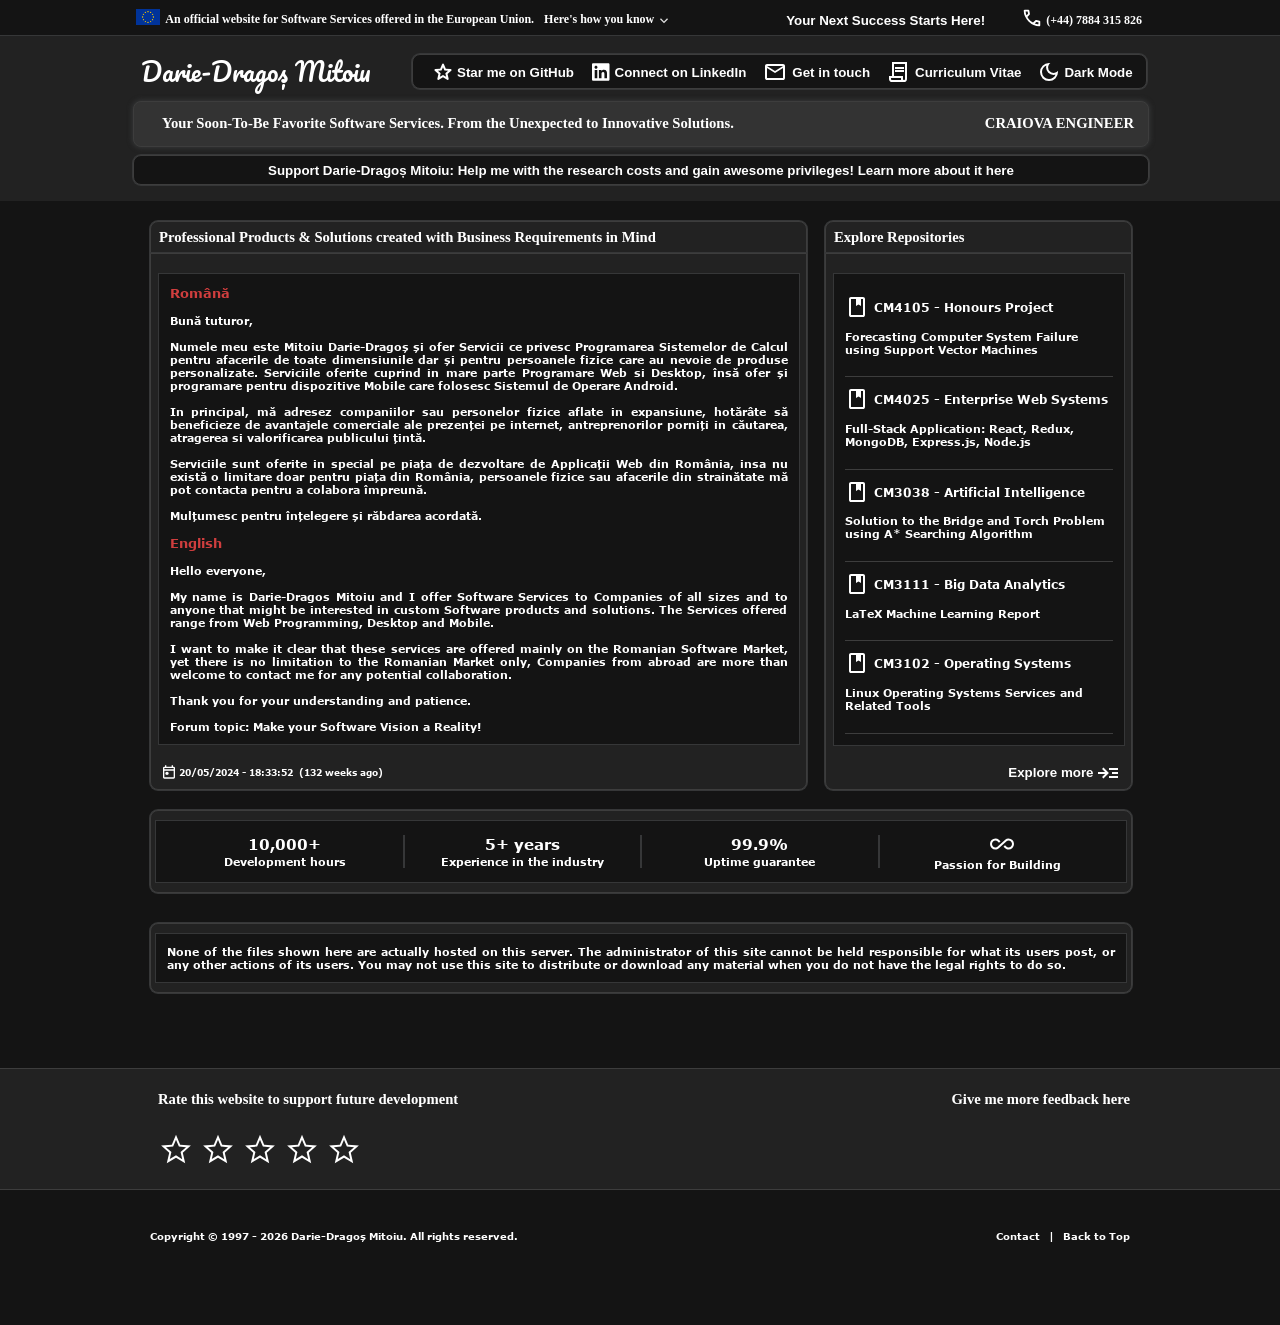
==== commit 2af7f85c: "Update Default Document" ====
--- a/index.html
+++ b/index.html
@@ -3,15 +3,21 @@
 <head>
   <meta http-equiv="X-UA-Compatible" content="IE=Edge" />
   <meta http-equiv="Content-Type" content="text/html, charset=UTF-8" />
+  <meta name="author" content="Darie-Dragos Mitoiu" />
+  <meta name="keywords" content="Software Services" />
+  <meta name="description" content="Darie-Dragos Mitoiu – Software Engineer Real-Time Systems." />
   <meta name="referrer" content="strict-origin-when-cross-origin" />
   <meta name="viewport" content="width=device-width, initial-scale=0.4, maximum-scale=1.0, user-scalable=1"/>
   <meta name="google" content="notranslate" />
-  <meta name="ROBOTS" content="NOINDEX">
-  <link rel="icon" href="./static/images/favicon.ico?v=3" type="image/x-icon" />
-  <link rel="stylesheet" href="./static/styles/main.css">
+  <meta name="ROBOTS" content="index" />
+  <meta name="rating" content="general" />
+  <link rel="icon" href="./static/media/favicon.ico?v=3" type="image/x-icon" />
+  <link rel="stylesheet" href="./static/styles/main.css" />
+  <link rel="canonical" href="https://www.dmitoiu.ro/" />
+  <link rel="manifest" href="manifest.json" />
   <title>Darie-Dragos Mitoiu Online</title>
 </head>
-<body id="bodyel" class="online-body theme-light not-logged">
+<body id="bodyel" class="online-body not-logged">
 <script type="text/javascript" src="./main.js" charset="utf-8"></script>
 <div class="wrapper">
   <div class="main-banner">
@@ -186,7 +192,7 @@
             <font class="big">
               <b>
                 <strong>Support</strong> Darie-Dragoș Mitoiu:
-                <a href="https://github.com/dmitoiu">
+                <a href="https://github.com/dmitoiu" target="_blank">
                   Help me with the research costs and gain awesome privileges! Learn more about it here
                 </a>
               </b>
@@ -226,7 +232,7 @@
                   Serviciile sunt oferite in special pe piața de dezvoltare de Applicații Web din România, insa nu există o limitare doar pentru piața din România, persoanele fizice sau afacerile din strainătate mă pot contacta pentru a colabora împreună.
                   <br>
                   <br>
-                  Mulțumesc pentru înțelegere și răbdarea acordată!
+                  Mulțumesc pentru înțelegere și răbdarea acordată.
                   <br>
                   <br>
                   <font size="2" class="red">
@@ -243,7 +249,7 @@
                   I want to make it clear that these services are offered mainly on the Romanian Software Market, yet there is no limitation to the Romanian Market only, Companies from abroad are more than welcome to contact me for any potential collaboration.
                   <br>
                   <br>
-                  Thank you for your understanding and patience!
+                  Thank you for your understanding and patience.
                   <br>
                   <br>
                   Forum topic: <a href="#">Make your Software Vision a Reality!</a>
--- a/static/styles/main.css
+++ b/static/styles/main.css
@@ -2,7 +2,10 @@
   --background: #141414;
   --header: #222222;
   --primary-accent: #333333;
+  --main-header-accent: #333333;
+  --navigation-accent: #333333;
   --text-accent: #ffffff;
+  --navigation-text-accent: #ffffff;
   --widgets-accent: #e1e1e1;
   --border-accent: #3d3d3d;
   --box-block-accent: #222222;
@@ -11,6 +14,7 @@
   --sub-content-link-hover: #363738;
   --arrow-down-background: #e1e1e1;
   --close-widget: #c8c8c8;
+  --close-widget-hover: #aaa;
   --rating-accent: #222222;
   --white: #d7dedc;
   --black: #15181e;
@@ -50,15 +54,19 @@
   --background: #e1e1e1;
   --header: #f4f4f4;
   --primary-accent: #dddddd;
-  --text-accent: #000000;
+  --main-header-accent: #f4f4f4;
+  --navigation-accent: #dddddd;
+  --text-accent: #121212;
+  --navigation-text-accent: #1f1f1f;
   --widgets-accent: #141414;
   --border-accent: #3d3d3d;
-  --box-block-accent: #e1e1e1;
+  --box-block-accent: #f4f4f4;
   --box-border-accent: #363738;
   --box-shadow-accent: #222222;
   --sub-content-link-hover: #f4f4f4;
   --arrow-down-background: #141414;
-  --close-widget: #c8c8c8;
+  --close-widget: #515151;
+  --close-widget-hover: #363738;
   --rating-accent: #f4f4f4;
   --box-shadow: #363738;
   --white: #d7dedc;
@@ -138,7 +146,7 @@
 .main-banner {
   width: 100%;
   min-width: 1050px;
-  background-color: var(--primary-accent);
+  background-color: var(--main-header-accent);
   border-bottom: 1px solid var(--box-border-accent);
   color: var(--text-accent);
   font-family: Segoe UI, serif;
@@ -163,7 +171,7 @@
 }
 
 .sub-banner-content > label:before {
-  background-image: url(../images/europa.svg);
+  background-image: url(../media/europa.svg);
   background-repeat: no-repeat;
   background-size: 24px 16px;
   content: "";
@@ -416,7 +424,12 @@
 }
 
 .banner-details > .banner-close-details:hover {
-  color: #aaa;
+  color: var(--close-widget);
+  cursor: pointer;
+}
+
+.banner-details > .banner-close-details:hover {
+  color: var(--close-widget-hover);
   cursor: pointer;
 }
 
@@ -571,7 +584,7 @@
   margin: 0 0;
   font-family:Helvetica,Arial,Verdana,sans-serif;
   /* CSS Nav */
-  background: var(--primary-accent);
+  background: var(--navigation-accent);
   border: 1px solid var(--border-accent);
   border-radius: 8px;
   box-shadow: 0 0 5px 1px var(--box-border-accent);
@@ -1929,7 +1942,7 @@
   font-family: Verdana, 'Trebuchet MS', serif;
   font-weight: bold;
   font-size: 11pt;
-  color: var(--text-accent);
+  color: var(--navigation-text-accent);
   float: left;
   text-shadow: 0 0 0 #3d3d3d;
   padding-top: 0;
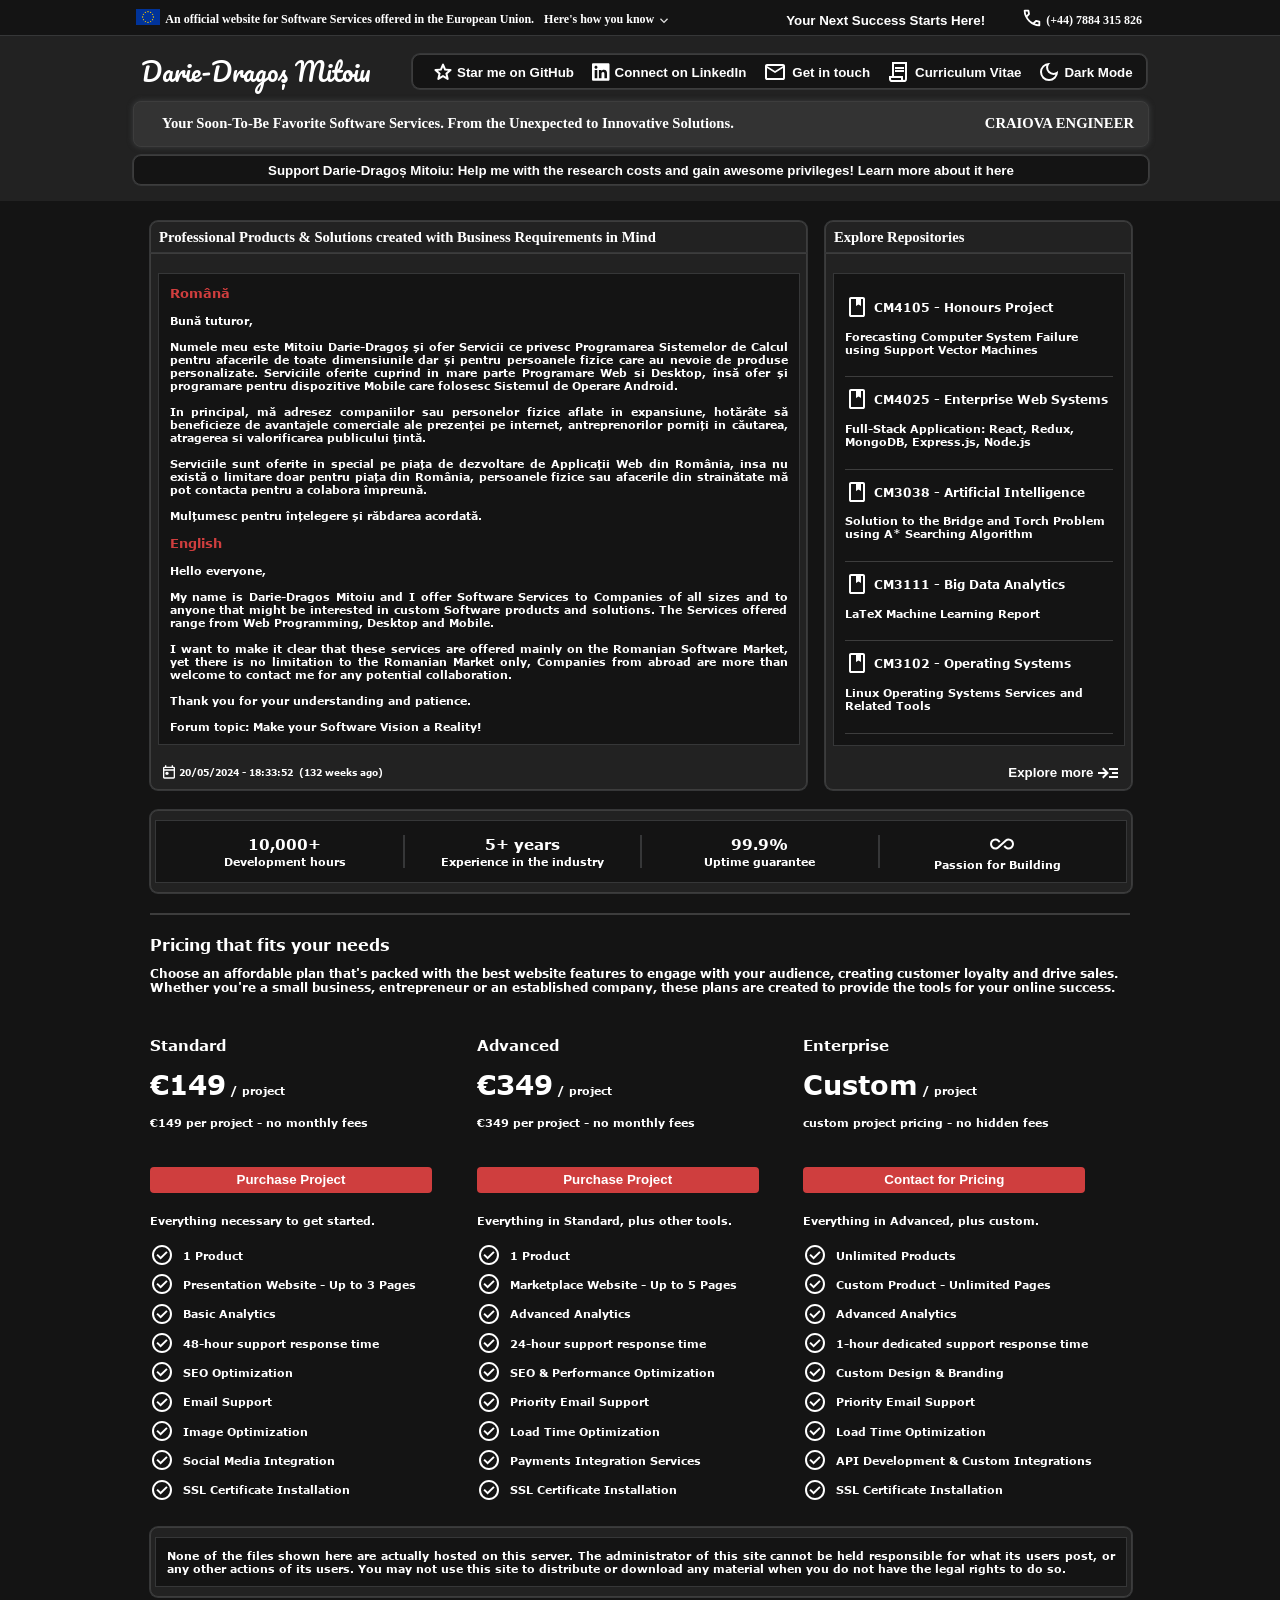
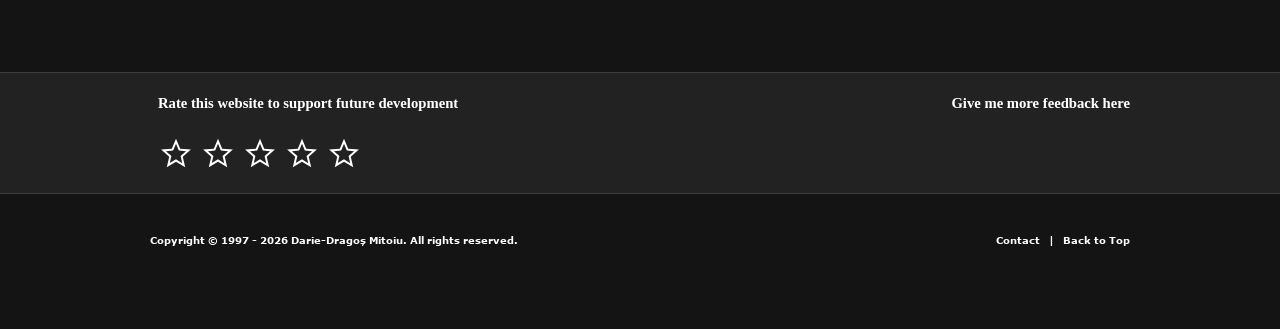
==== commit 3331ba7d: "Update Default Document" ====
--- a/index.html
+++ b/index.html
@@ -553,7 +553,7 @@
             </div>
           </div>
         </div>
-        <div class="pricing-block" style="display: none;">
+        <div class="pricing-block" style="display: flex;">
           <div class="pricing-block-header">
             <h1>Pricing that fits your needs</h1>
             <p>Choose an affordable plan that's packed with the best website features to engage with your audience,
